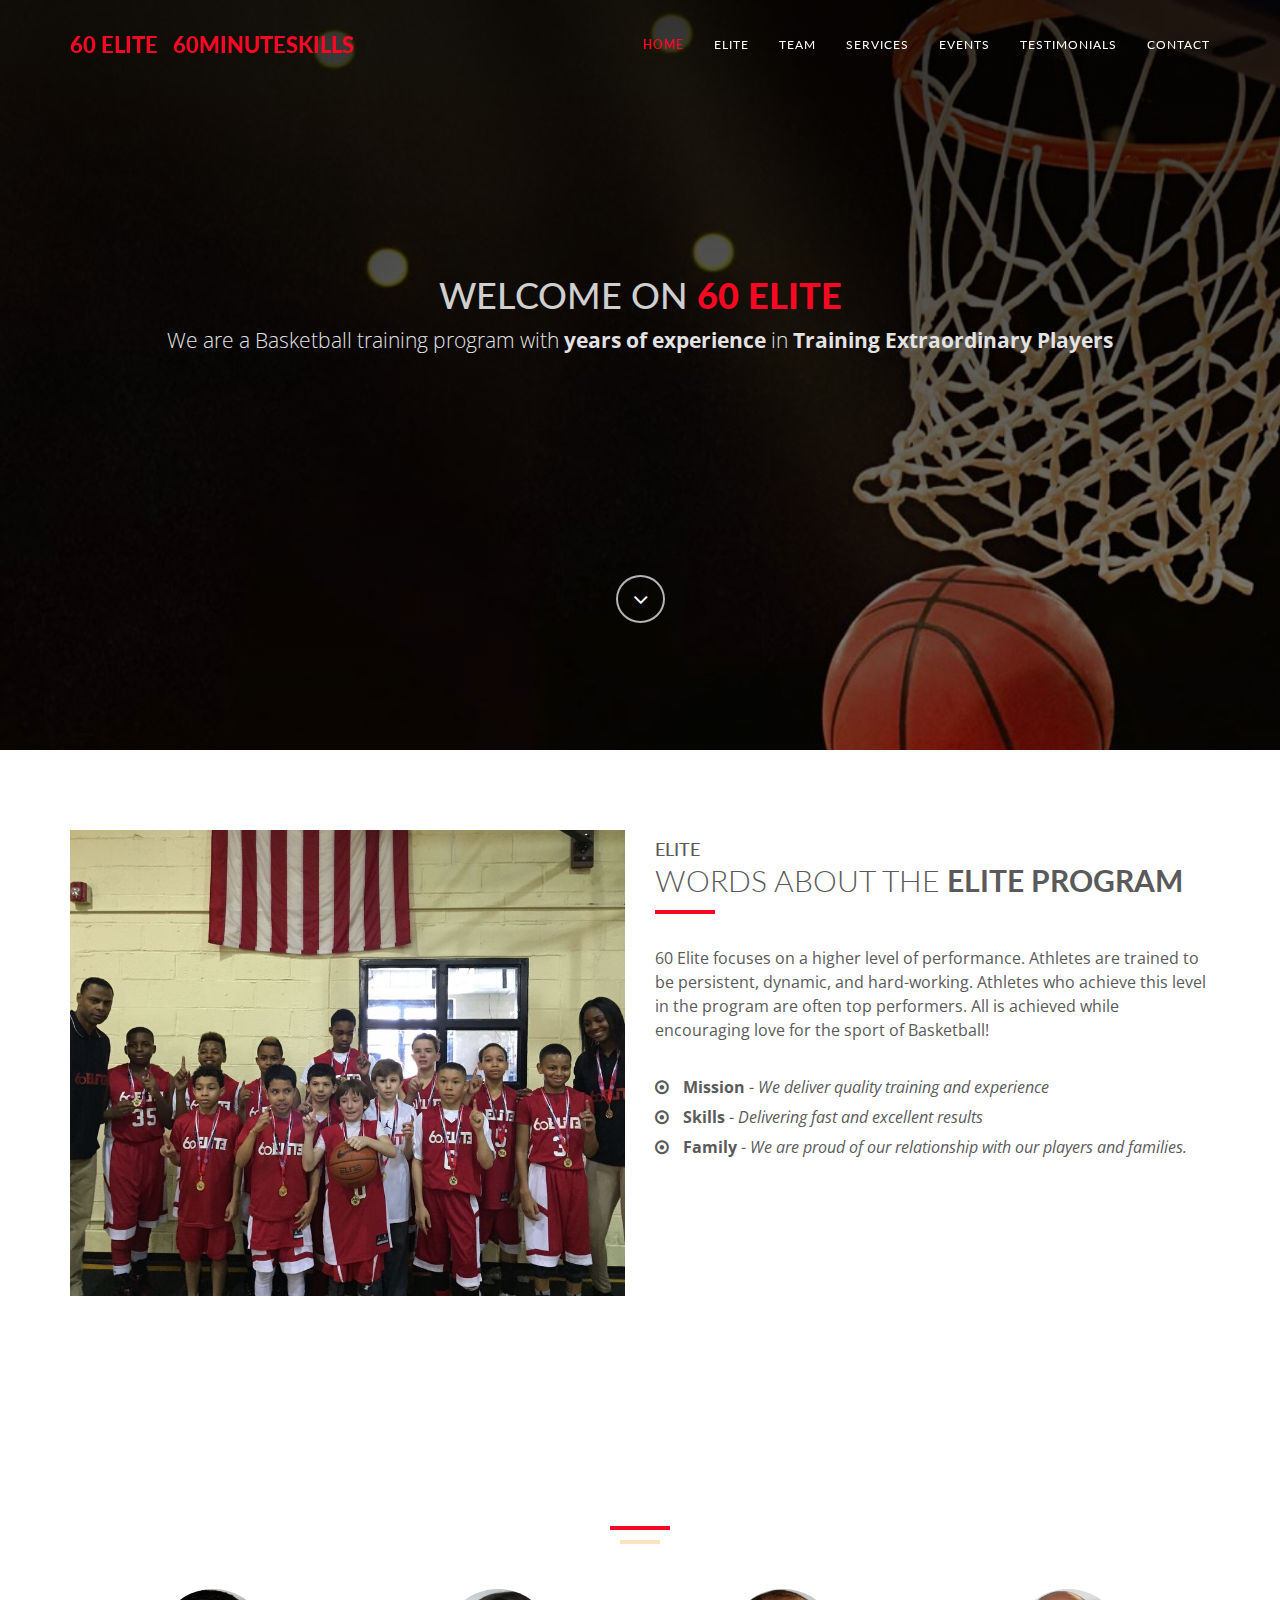
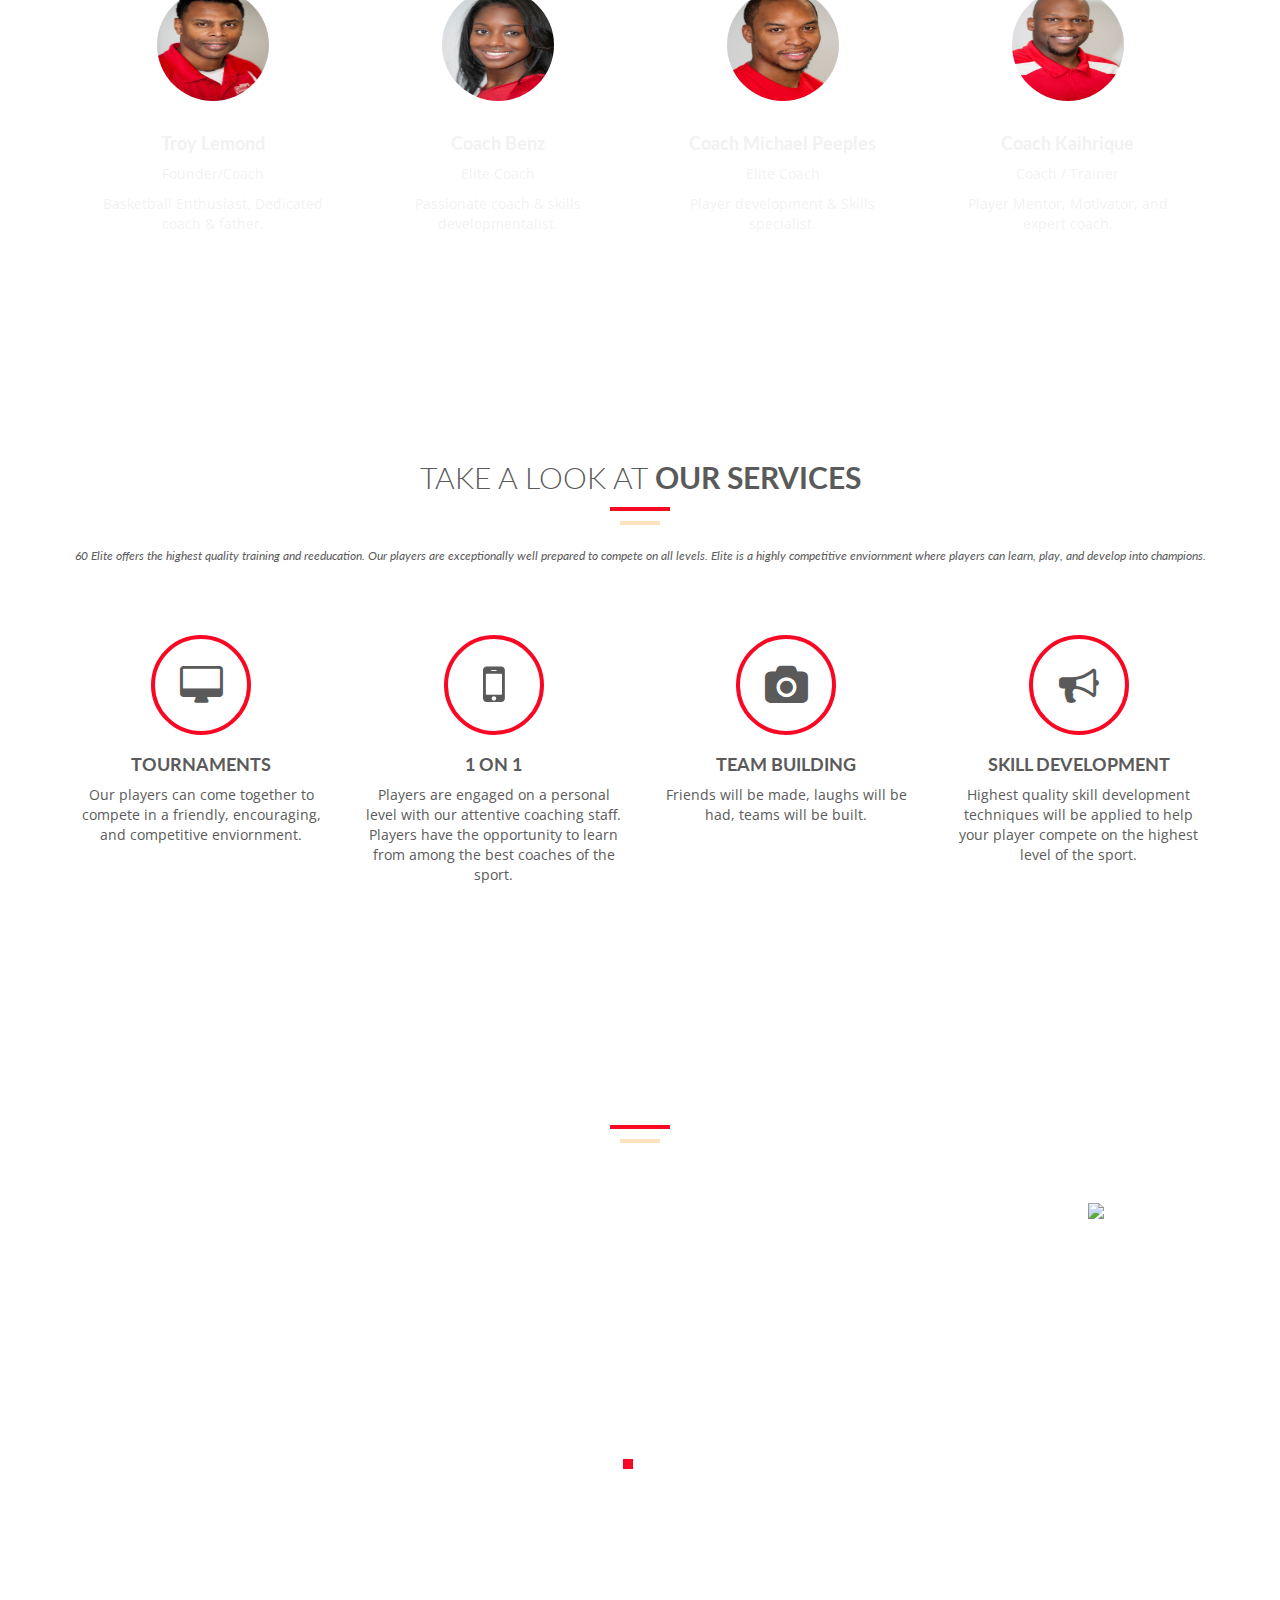
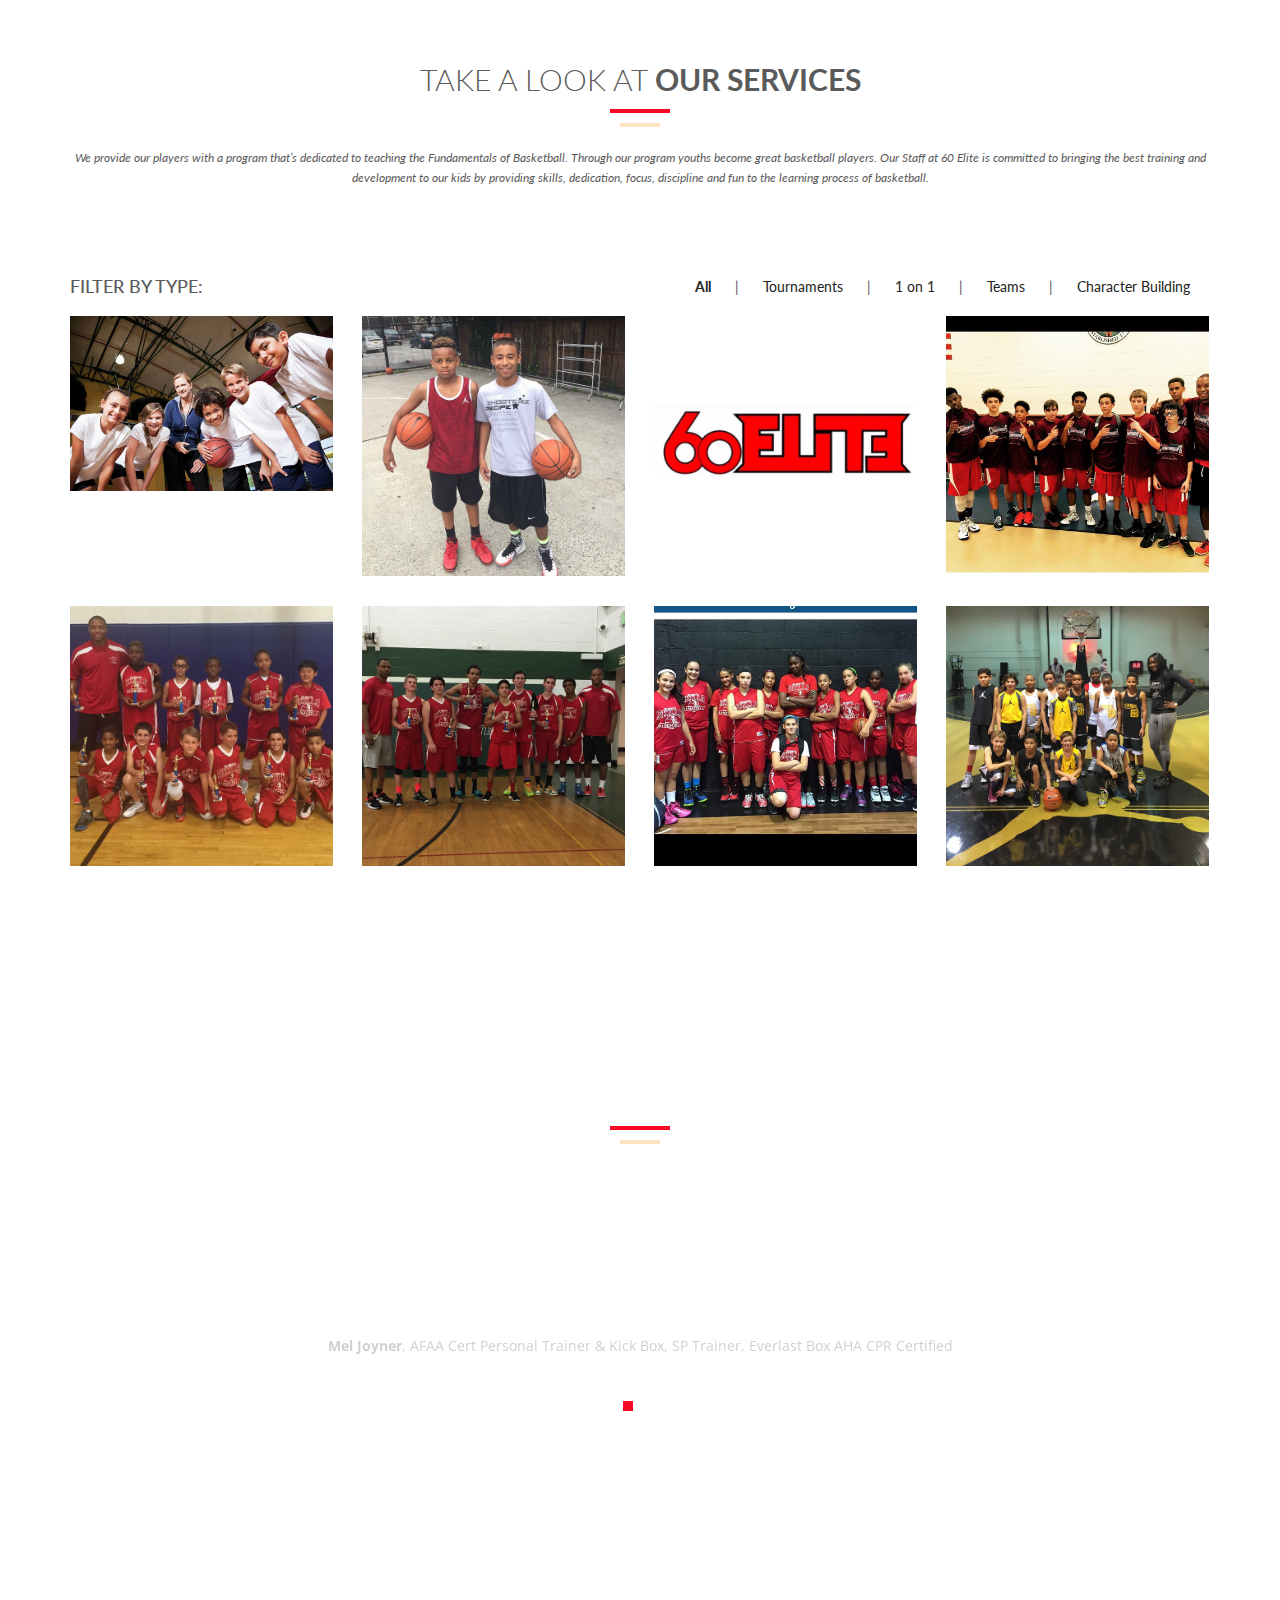
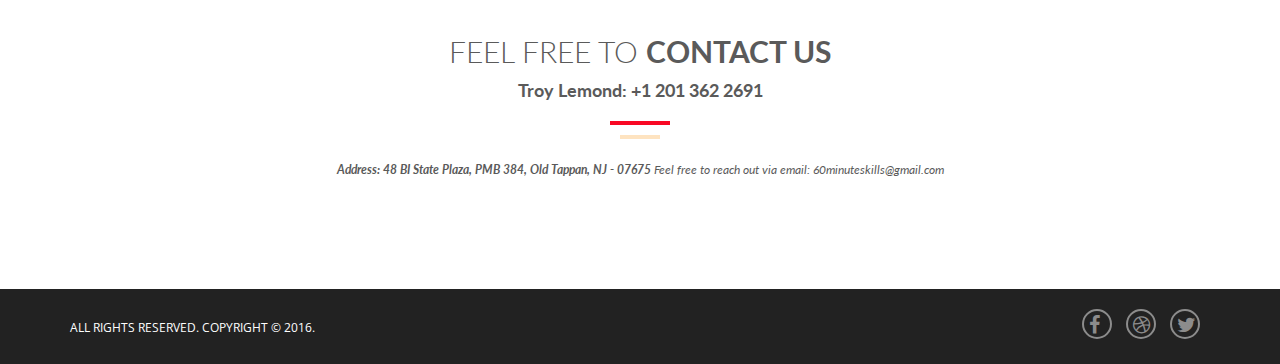
==== index2.html @ 280ceed0 "initial commit with website content" ====
<!DOCTYPE html>
<html lang="en">
  <head>
    <!-- Basic Page Needs
    ================================================== -->
    <meta charset="utf-8">
    <!--[if IE]><meta http-equiv="x-ua-compatible" content="IE=9" /><![endif]-->
    <meta name="viewport" content="width=device-width, initial-scale=1">
    <title>60 Elite</title>
    <meta name="description" content="Spirit8 is a Digital agency one page template built based on bootstrap framework. This template is design by Robert Berki and coded by Jenn Pereira. It is simple, mobile responsive, perfect for portfolio and agency websites. Get this for free exclusively at ThemeForces.com">
    <meta name="keywords" content="bootstrap theme, portfolio template, digital agency, onepage, mobile responsive, spirit8, free website, free theme, themeforces themes, themeforces wordpress themes, themeforces bootstrap theme">
    <meta name="author" content="ThemeForces.com">
    
    <!-- Favicons
    ================================================== -->
    <link rel="shortcut icon" href="img/favicon.ico" type="image/x-icon">
    <link rel="apple-touch-icon" href="img/apple-touch-icon.png">
    <link rel="apple-touch-icon" sizes="72x72" href="img/apple-touch-icon-72x72.png">
    <link rel="apple-touch-icon" sizes="114x114" href="img/apple-touch-icon-114x114.png">

    <!-- Bootstrap -->
    <link rel="stylesheet" type="text/css"  href="css/bootstrap.css">
    <link rel="stylesheet" type="text/css" href="fonts/font-awesome/css/font-awesome.css">

    <!-- Slider
    ================================================== -->
    <link href="css/owl.carousel.css" rel="stylesheet" media="screen">
    <link href="css/owl.theme.css" rel="stylesheet" media="screen">

    <!-- Stylesheet
    ================================================== -->
    <link rel="stylesheet" type="text/css"  href="css/style.css">
    <link rel="stylesheet" type="text/css" href="css/responsive.css">

    <link href='http://fonts.googleapis.com/css?family=Lato:100,300,400,700,900,100italic,300italic,400italic,700italic,900italic' rel='stylesheet' type='text/css'>
    <link href='http://fonts.googleapis.com/css?family=Open+Sans:300italic,400italic,600italic,700italic,800italic,700,300,600,800,400' rel='stylesheet' type='text/css'>

    <script type="text/javascript" src="js/modernizr.custom.js"></script>

    <!-- HTML5 shim and Respond.js for IE8 support of HTML5 elements and media queries -->
    <!-- WARNING: Respond.js doesn't work if you view the page via file:// -->
    <!--[if lt IE 9]>
      <script src="https://oss.maxcdn.com/html5shiv/3.7.2/html5shiv.min.js"></script>
      <script src="https://oss.maxcdn.com/respond/1.4.2/respond.min.js"></script>
    <![endif]-->
  </head>
  <body>
    <!-- Navigation
    ==========================================-->
    <nav id="tf-menu" class="navbar navbar-default navbar-fixed-top">
      <div class="container">
        <!-- Brand and toggle get grouped for better mobile display -->
        <div class="navbar-header">
          <button type="button" class="navbar-toggle collapsed" data-toggle="collapse" data-target="#bs-example-navbar-collapse-1">
            <span class="sr-only">Toggle navigation</span>
            <span class="icon-bar"></span>
            <span class="icon-bar"></span>
            <span class="icon-bar"></span>
          </button>
          <a class="navbar-brand" href="index2.html">60 Elite</a>
          <a class="navbar-brand" href="index.html">60MinuteSkills</a>
        </div>

        <!-- Collect the nav links, forms, and other content for toggling -->
        <div class="collapse navbar-collapse" id="bs-example-navbar-collapse-1">
          <ul class="nav navbar-nav navbar-right">
            <li><a href="#tf-home" class="page-scroll">Home</a></li>
            <li><a href="#tf-about" class="page-scroll">Elite</a></li>
            <li><a href="#tf-team" class="page-scroll">Team</a></li>
            <li><a href="#tf-services" class="page-scroll">Services</a></li>
            <li><a href="#tf-works" class="page-scroll">Events</a></li>
            <li><a href="#tf-testimonials" class="page-scroll">Testimonials</a></li>
            <li><a href="#tf-contact" class="page-scroll">Contact</a></li>
          </ul>
        </div><!-- /.navbar-collapse -->
      </div><!-- /.container-fluid -->
    </nav>

    <!-- Home Page
    ==========================================-->
    <div id="tf-home" class="text-center">
        <div class="overlay">
            <div class="content">
                <h1>Welcome on <strong><span class="color">60 Elite</span></strong></h1>
                <p class="lead">We are a Basketball training program with <strong>years of experience</strong> in <strong>Training Extraordinary Players</strong></p>
                <a href="#tf-about" class="fa fa-angle-down page-scroll"></a>
            </div>
        </div>
    </div>

    <!-- About Us Page
    ==========================================-->
    <div id="tf-about">
        <div class="container">
            <div class="row">
                <div class="col-md-6">
                    <img src="img/02.png" class="img-responsive">
                </div>
                <div class="col-md-6">
                    <div class="about-text">
                        <div class="section-title">
                            <h4>Elite</h4>
                            <h2>Words about the <strong>Elite Program</strong></h2>
                            <hr>
                            <div class="clearfix"></div>
                        </div>
                        <p class="intro">60 Elite focuses on a higher level of performance. Athletes are trained to be persistent, dynamic, and hard-working. Athletes who achieve this level in the program are often top performers. All is achieved while encouraging love for the sport of Basketball!  </p>
                        <ul class="about-list">
                            <li>
                                <span class="fa fa-dot-circle-o"></span>
                                <strong>Mission</strong> - <em>We deliver quality training and experience</em>
                            </li>
                            <li>
                                <span class="fa fa-dot-circle-o"></span>
                                <strong>Skills</strong> - <em>Delivering fast and excellent results</em>
                            </li>
                            <li>
                                <span class="fa fa-dot-circle-o"></span>
                                <strong>Family</strong> - <em>We are proud of our relationship with our players and families.</em>
                            </li>
                        </ul>
                    </div>
                </div>
            </div>
        </div>
    </div>

        <!-- Team Page
    ==========================================-->
    <div id="tf-team" class="text-center">
        <div class="overlay">
            <div class="container">
                <div class="section-title center">
                    <h2>Meet <strong>our team</strong></h2>
                    <div class="line">
                        <hr>
                    </div>
                </div>

                <div id="team" class="owl-carousel owl-theme row">
                    <div class="item">
                        <div class="thumbnail">
                            <img src="img/01t.jpg" alt="..." class="img-circle team-img">
                            <div class="caption">
                                <h3>Troy Lemond</h3>
                                <p>Founder/Coach</p>
                                <p>Basketball Enthusiast. Dedicated coach & father.</p>
                            </div>
                        </div>
                    </div>

                    <div class="item">
                        <div class="thumbnail">
                            <img src="img/02t.jpg" alt="..." class="img-circle team-img">
                            <div class="caption">
                                <h3>Coach Benz</h3>
                                <p>Elite Coach</p>
                                <p>Passionate coach & skills developmentalist.</p>
                            </div>
                        </div>
                    </div>

                    <div class="item">
                        <div class="thumbnail">
                            <img src="img/03t.jpg" alt="..." class="img-circle team-img">
                            <div class="caption">
                                <h3>Coach Michael Peeples</h3>
                                <p>Elite Coach</p>
                                <p>Player development & Skills specialist.</p>
                            </div>
                        </div>
                    </div>

                    <div class="item">
                        <div class="thumbnail">
                            <img src="img/05t.jpg" alt="..." class="img-circle team-img">
                            <div class="caption">
                                <h3>Coach Kaihrique</h3>
                                <p>Coach / Trainer</p>
                                <p>Player Mentor, Motivator, and expert coach.</p>
                            </div>
                        </div>
                    </div>

                </div>
                
            </div>
        </div>
    </div>

    <!-- Services Section
    ==========================================-->
    <div id="tf-services" class="text-center">
        <div class="container">
            <div class="section-title center">
                <h2>Take a look at <strong>our Services</strong></h2>
                <div class="line">
                    <hr>
                </div>
                <div class="clearfix"></div>
                <small><em>60 Elite offers the highest quality training and reeducation. Our players are exceptionally well prepared to compete on all levels. Elite is a highly competitive enviornment where players can learn, play, and develop into champions.</em></small>
            </div>
            <div class="space"></div>
            <div class="row">
                <div class="col-md-3 col-sm-6 service">
                    <i class="fa fa-desktop"></i>
                    <h4><strong>Tournaments</strong></h4>
                    <p>Our players can come together to compete in a friendly, encouraging, and competitive enviornment. </p>
                </div>

                <div class="col-md-3 col-sm-6 service">
                    <i class="fa fa-mobile"></i>
                    <h4><strong>1 on 1</strong></h4>
                    <p>Players are engaged on a personal level with our attentive coaching staff. Players have the opportunity to learn from among the best coaches of the sport.</p>
                </div>

                <div class="col-md-3 col-sm-6 service">
                    <i class="fa fa-camera"></i>
                    <h4><strong>Team Building</strong></h4>
                    <p>Friends will be made, laughs will be had, teams will be built.</p>
                </div>

                <div class="col-md-3 col-sm-6 service">
                    <i class="fa fa-bullhorn"></i>
                    <h4><strong>Skill Development</strong></h4>
                    <p>Highest quality skill development techniques will be applied to help your player compete on the highest level of the sport.</p>
                </div>
            </div>
        </div>
    </div>

    <!-- Clients Section
    ==========================================-->
    <div id="tf-clients" class="text-center">
        <div class="overlay">
            <div class="container">

                <div class="section-title center">
                    <h2>Some of our <strong> Upcoming Events</strong></h2>
                    <div class="line">
                        <hr>
                    </div>
                </div>
                <div id="clients" class="owl-carousel owl-theme">
                    <div class="item" style="">
                        <h5>Basketball Skills & Drills Training</h5>
                        <h3>(Boys & Girls) Grade Pre-K4 - High School</h3>
                        <h4> Fall sessions starting <em>Tuesday September 15</em></h4>
                    </div>
                    <div class="item">
                        <h5>Tuesdays New Jersey (10 Sessions)</h5>
                        <h6><em>Coaches: Troy, Leo, Mercedez, and Mike</em> 100 3rd Street Cresskill, NJ 07624 <em>|</em> Fee: $300 for all 10 classes or $35/class</h6>
                        <ul style="">
                        <li><h6>09/15 & 09/22 & 09/29</h6></li>
                        <li><h6>10/06 & 10/13 & 10/20 & 10/27</h6></li>
                        <li><h6>11/3 & 11/10 & 11/17</h6></li>
                        </ul>
                    </div>
                    <div class="item">
                        <h5>Tuesdays New York (9 Sessions)</h5>
                        <h6><em>Coach Mercedez</em> 500 Western Highway Blauvelt, NY 10913 <em>|</em> Fee: $225 for all 9 classes or $30/class</h6>
                        <ul style="">
                        <li><h6>09/15 & 09/22 & 09/29</h6></li>
                        <li><h6>10/06 & 10/13 & 10/20 & 10/27</h6></li>
                        <li><h6>11/3 & 11/10</h6></li>
                        </ul>
                    </div>
                    <div class="item">
                        <h5>Fridays New Jersey (10 Sessions Only)</h5>
                        <h6><em>Coaches: Troy, Mercedez, Mike, Leo 100 3rd Street Cresskill, NJ 07624</em> Fee: $300 for all 10 classes or $35/class</h6>
                        <ul style="">
                        <li><h6>09/18 & 09/25</h6></li>
                        <li><h6>10/02 & 10/09 & 10/16 & 10/23 & 10/30</h6></li>
                        <li><h6>11/6 & 11/13 & 11/20</h6></li>
                        </ul>
                    </div>
                    <div class="item">
                        <img src="img/client/05.png">
                    </div>
                    <div class="item">
                        <img src="img/client/03.png">
                    </div>
                    <div class="item">
                        <img src="img/client/07.png">
                    </div>
                </div>

            </div>
        </div>
    </div>
    <!-- Portfolio Section
    ==========================================-->
    <div id="tf-works">
        <div class="container"> <!-- Container -->
            <div class="section-title text-center center">
                <h2>Take a look at <strong>our services</strong></h2>
                <div class="line">
                    <hr>
                </div>
                <div class="clearfix"></div>
                <small><em>We provide our players with a program that’s dedicated to teaching the Fundamentals of Basketball. Through our program youths become great basketball players. Our Staff at 60 Elite is committed to bringing the best training and development to our kids by providing skills, dedication, focus, discipline and fun to the learning process of basketball.</em></small>
            </div>
            <div class="space"></div>

            <div class="categories">
                
                <ul class="cat">
                    <li class="pull-left"><h4>Filter by Type:</h4></li>
                    <li class="pull-right">
                        <ol class="type">
                            <li><a href="#" data-filter="*" class="active">All</a></li>
                            <li><a href="#" data-filter=".web">Tournaments</a></li>
                            <li><a href="#" data-filter=".photography">1 on 1</a></li>
                            <li><a href="#" data-filter=".app" >Teams</a></li>
                            <li><a href="#" data-filter=".branding" >Character Building</a></li>
                        </ol>
                    </li>
                </ul>
                <div class="clearfix"></div>
            </div>

            <div id="lightbox" class="row">

                <div class="col-sm-6 col-md-3 col-lg-3 branding">
                    <div class="portfolio-item">
                        <div class="hover-bg">
                            <a href="#">
                                <div class="hover-text">
                                    <h4>Training</h4>
                                    <small>Independance</small>
                                    <div class="clearfix"></div>
                                    <i class="fa fa-plus"></i>
                                </div>
                                <img src="img/portfolio/01.jpg" class="img-responsive" alt="...">
                            </a>
                        </div>
                    </div>
                </div>

                <div class="col-sm-6 col-md-3 col-lg-3 photography app">
                    <div class="portfolio-item">
                        <div class="hover-bg">
                            <a href="#">
                                <div class="hover-text">
                                    <h4>1 on 1</h4>
                                    <small>Attention</small>
                                    <div class="clearfix"></div>
                                    <i class="fa fa-plus"></i>
                                </div>
                                <img src="img/portfolio/02.jpg" class="img-responsive" alt="...">
                            </a>
                        </div>
                    </div>
                </div>

                <div class="col-sm-6 col-md-3 col-lg-3 branding">
                    <div class="portfolio-item">
                        <div class="hover-bg">
                            <a href="index2.html">
                                <div class="hover-text">
                                    <h4>Basketball</h4>
                                    <small>TeamFun</small>
                                    <div class="clearfix"></div>
                                    <i class="fa fa-plus"></i>
                                </div>
                                <img src="img/portfolio/03.jpg" class="img-responsive" alt="...">
                            </a>
                        </div>
                    </div>
                </div>

                <div class="col-sm-6 col-md-3 col-lg-3 branding">
                    <div class="portfolio-item">
                        <div class="hover-bg">
                            <a href="#">
                                <div class="hover-text">
                                    <h4>Repitition</h4>
                                    <small>Practice</small>
                                    <div class="clearfix"></div>
                                    <i class="fa fa-plus"></i>
                                </div>
                                <img src="img/portfolio/04.jpg" class="img-responsive" alt="...">
                            </a>
                        </div>
                    </div>
                </div>

                <div class="col-sm-6 col-md-3 col-lg-3 web">
                    <div class="portfolio-item">
                        <div class="hover-bg">
                            <a href="#">
                                <div class="hover-text">
                                    <h4>Persevere</h4>
                                    <small>Dedication</small>
                                    <div class="clearfix"></div>
                                    <i class="fa fa-plus"></i>
                                </div>
                                <img src="img/portfolio/05.jpg" class="img-responsive" alt="...">
                            </a>
                        </div>
                    </div>
                </div>

                <div class="col-sm-6 col-md-3 col-lg-3 app">
                    <div class="portfolio-item">
                        <div class="hover-bg">
                            <a href="#">
                                <div class="hover-text">
                                    <h4>Top Scorer</h4>
                                    <small>Hardwork</small>
                                    <div class="clearfix"></div>
                                    <i class="fa fa-plus"></i>
                                </div>
                                <img src="img/portfolio/06.jpg" class="img-responsive" alt="...">
                            </a>
                        </div>
                    </div>
                </div>

                <div class="col-sm-6 col-md-3 col-lg-3 photography web">
                    <div class="portfolio-item">
                        <div class="hover-bg">
                            <a href="#">
                                <div class="hover-text">
                                    <h4>Teamates</h4>
                                    <small>Winning</small>
                                    <div class="clearfix"></div>
                                    <i class="fa fa-plus"></i>
                                </div>
                                <img src="img/portfolio/07.jpg" class="img-responsive" alt="...">
                            </a>
                        </div>
                    </div>
                </div>

                <div class="col-sm-6 col-md-3 col-lg-3 web">
                    <div class="portfolio-item">
                        <div class="hover-bg">
                            <a href="#">
                                <div class="hover-text">
                                    <h4>Win</h4>
                                    <small>Teamwork</small>
                                    <div class="clearfix"></div>
                                    <i class="fa fa-plus"></i>
                                </div>
                                <img src="img/portfolio/08.jpg" class="img-responsive" alt="...">
                            </a>
                        </div>
                    </div>
                </div>

            </div>
        </div>
    </div>

    <!-- Testimonials Section
    ==========================================-->
    <div id="tf-testimonials" class="text-center">
        <div class="overlay">
            <div class="container">
                <div class="section-title center">
                    <h2><strong>Our partners’</strong> testimonials</h2>
                    <div class="line">
                        <hr>
                    </div>
                </div>
                <div class="row">
                    <div class="col-md-8 col-md-offset-2">
                        <div id="testimonial" class="owl-carousel owl-theme">
                            <div class="item">
                                <h5>So proud of boys and coaches. Thnx to Coach Troy and Loreal for having the vision to start up 60Elite and giving our boys an outlet to develop their basketball skills as well as life skills. Great acomplishments in such a short amount of time...just the beginning..so excited for the journey! Thnk u 2 Coach Mercedez for your leadership...awesome job, ..thnx to Coach Mike, Coach Leo, and Coach Kahrique....best coaches on planet ! We got this nxt year! Go 60Elite</h5>
                                <p><strong>Mel Joyner</strong>, AFAA Cert Personal Trainer & Kick Box, SP Trainer, Everlast Box AHA CPR Certified</p>
                            </div>

                            <div class="item">
                                <h5>Truly dedicated coaching staff. Committed parents and players makes for a strong basketball training program</h5>
                                <p><strong>Kevin Alwell</strong>, Certified Trainer & Program Engager</p>
                            </div>
                        </div>
                    </div>
                </div>
            </div>
        </div>
    </div>

    <!-- Contact Section
    ==========================================-->
    <div id="tf-contact" class="text-center">
        <div class="container">

            <div class="row">
                <div class="col-md-8 col-md-offset-2">

                    <div class="section-title center">
                        <h2>Feel free to <strong>contact us</strong></h2>
                        <h3><strong>Troy Lemond: +1 201 362 2691</strong></h3>

                        <div class="line">
                            <hr>
                        </div>
                        <div class="clearfix"></div>
                        <small><em><strong>Address: 48 BI State Plaza, PMB 384, Old Tappan, NJ - 07675 </strong> Feel free to reach out via email: 60minuteskills@gmail.com</em></small>            
                    </div>

<!--                     <form>
                        <div class="row">
                            <div class="col-md-6">
                                <div class="form-group">
                                    <label for="60minuteskills@gmail.com">Email address</label>
                                    <input type="email" class="form-control" id="exampleInputEmail1" placeholder="Enter email">
                                </div>
                            </div>
                            <div class="col-md-6">
                                <div class="form-group">
                                    <label for="60minuteskills@gmail.com">Name</label>
                                    <input  class="form-control" id="exampleInputPassword1" placeholder="Name">
                                </div>
                            </div>
                        </div>
                        <div class="form-group">
                            <label for="60minuteskills@gmail.com">Message</label>
                            <textarea class="form-control" rows="3"></textarea>
                        </div>
                        
                        <button type="submit" class="btn tf-btn btn-default" for="60minuteskills@gmail.com">Submit</button>
                    </form> -->

                </div>
            </div>

        </div>
    </div>

    <nav id="footer">
        <div class="container">
            <div class="pull-left fnav">
                <p>ALL RIGHTS RESERVED. COPYRIGHT © 2016.</p>
            </div>
            <div class="pull-right fnav">
                <ul class="footer-social">
                    <li><a href="https://www.facebook.com/60-Minute-Skills-121867301250264/timeline/"><i class="fa fa-facebook"></i></a></li>
                    <li><a href="https://instagram.com/60minuteskills/"><i class="fa fa-dribbble"></i></a></li>
                    
                    <li><a href="https://www.pinterest.com/pin/234116880600095123/"><i class="fa fa-twitter"></i></a></li>
                </ul>
            </div>
        </div>
    </nav>


    <!-- jQuery (necessary for Bootstrap's JavaScript plugins) -->
    <script src="https://ajax.googleapis.com/ajax/libs/jquery/1.11.1/jquery.min.js"></script>
    <script type="text/javascript" src="js/jquery.1.11.1.js"></script>
    <!-- Include all compiled plugins (below), or include individual files as needed -->
    <script type="text/javascript" src="js/bootstrap.js"></script>
    <script type="text/javascript" src="js/SmoothScroll.js"></script>
    <script type="text/javascript" src="js/jquery.isotope.js"></script>

    <script src="js/owl.carousel.js"></script>

    <!-- Javascripts
    ================================================== -->
    <script type="text/javascript" src="js/main.js"></script>

  </body>
</html>
---- css/style.css ----
@import url(http://fonts.googleapis.com/css?family=Lato:100,300,400,700,900,100italic,300italic,400italic,700italic,900italic);
@import url(http://fonts.googleapis.com/css?family=Open+Sans:300italic,400italic,600italic,700italic,800italic,700,300,600,800,400);

body, html{
	font-family: 'Lato', sans-serif;
	text-rendering: optimizeLegibility !important;
	-webkit-font-smoothing: antialiased !important;
	color: #5a5a5a;
}

h1{
	text-transform: uppercase;
}
h1 strong{
	font-weight: 900;
}
h2{
	text-transform: uppercase;
	line-height: 20px;
	margin:  0;
}
h3{
font-size: 18px;
font-weight: 900;
}
h4{
	text-transform: uppercase;
}
h5{
	text-transform: uppercase;
	font-weight: 700;
	line-height: 20px;
}
p{
	font-family: 'Open Sans', sans-serif;
}
p.intro{
	font-size: 16px;
	margin: 12px 0 0;
	line-height: 24px;
	font-family: 'Open Sans', sans-serif;
}
a{ color: #F90824;}
a:hover,
a:focus{
	text-decoration: none;
	color: #F90824;
}

.section-title hr{
	border-color: #F90824;
	border-width: 4px;
	width: 60px;
	float: left;
	clear: both;
}
.clearfix:after {
     visibility: hidden;
     display: block;
     font-size: 0;
     content: " ";
     clear: both;
     height: 0;
     }
.clearfix { display: inline-block; }
* html .clearfix { height: 1%; }
.clearfix { display: block; }
ul, ol{
	padding: 0;
	webkit-padding: 0;
	moz-padding: 0;
}
/* Navigation */
#tf-menu {
	padding: 20px;
	transition: all 0.8s;
}
#tf-menu.navbar-default {
	background-color: rgba(248, 248, 248, 0);
	border-color: rgba(231, 231, 231, 0);
}
#tf-menu a.navbar-brand {
text-transform: uppercase;
font-size: 22px;
color: #F90824;
font-weight: 900;
}

#tf-menu a.navbar-brand:hover{
	color: #fff !important;
}

#tf-menu.navbar-default .navbar-nav > li > a {
	text-transform: uppercase;
	color: #FFF;
	font-size: 12px;
	letter-spacing: 1px;
}
.on {
	background-color: #222222 !important;
	padding: 0 !important;
}
.navbar-default .navbar-nav > .active > a, 
.navbar-default .navbar-nav > .active > a:hover, 
.navbar-default .navbar-nav > .active > a:focus {
	color: #F90824 !important;
	background-color: transparent;
	font-weight: 700;
}

.navbar-toggle {
	border-radius: 0;
	}
.navbar-default .navbar-toggle:hover, 
.navbar-default .navbar-toggle:focus {
	background-color: #F90824;
	border-color: #F90824;
	}
.navbar-default .navbar-toggle:hover>.icon-bar {
	background-color: #FFF;
	}
/* Home Style */
#tf-home{
	background: url(../img/01.jpg);
	background-size: cover;
	background-position: center;
	background-attachment: fixed;
	background-repeat: no-repeat;
	color: #cfcfcf;
}

#tf-home .overlay{
	background: -moz-linear-gradient(top,  rgba(0,0,0,0.8) 0%, rgba(0,0,0,0.73) 17%, rgba(0,0,0,0.66) 35%, rgba(0,0,0,0.55) 62%, rgba(0,0,0,0.4) 100%); /* FF3.6+ */
	background: -webkit-gradient(linear, left top, left bottom, color-stop(0%,rgba(0,0,0,0.8)), color-stop(17%,rgba(0,0,0,0.73)), color-stop(35%,rgba(0,0,0,0.66)), color-stop(62%,rgba(0,0,0,0.55)), color-stop(100%,rgba(0,0,0,0.4))); /* Chrome,Safari4+ */
	background: -webkit-linear-gradient(top,  rgba(0,0,0,0.8) 0%,rgba(0,0,0,0.73) 17%,rgba(0,0,0,0.66) 35%,rgba(0,0,0,0.55) 62%,rgba(0,0,0,0.4) 100%); /* Chrome10+,Safari5.1+ */
	background: -o-linear-gradient(top,  rgba(0,0,0,0.8) 0%,rgba(0,0,0,0.73) 17%,rgba(0,0,0,0.66) 35%,rgba(0,0,0,0.55) 62%,rgba(0,0,0,0.4) 100%); /* Opera 11.10+ */
	background: -ms-linear-gradient(top,  rgba(0,0,0,0.8) 0%,rgba(0,0,0,0.73) 17%,rgba(0,0,0,0.66) 35%,rgba(0,0,0,0.55) 62%,rgba(0,0,0,0.4) 100%); /* IE10+ */
	background: linear-gradient(to bottom,  rgba(0,0,0,0.8) 0%,rgba(0,0,0,0.73) 17%,rgba(0,0,0,0.66) 35%,rgba(0,0,0,0.55) 62%,rgba(0,0,0,0.4) 100%); /* W3C */
	filter: progid:DXImageTransform.Microsoft.gradient( startColorstr='#cc000000', endColorstr='#66000000',GradientType=0 ); /* IE6-9 */
	height: 750px;
	background-attachment: fixed;
}
#tf-home p.lead{
	color: #e3e3e3;
}

.content{
	position: relative;
	padding: 20% 0 0;
}

.color{
	color: #F90824;
}

a.fa.fa-angle-down {
	padding: 10px 15px;
	color: #fff;
	border: 2px solid #b4b4b4;
	border-radius: 50%;
	font-size: 24px;
	margin-top: 200px;
	transition: all 0.5s;
}
a.fa.fa-angle-down:hover{
	background: #F90824;
	color: #ffffff;
	border: 2px solid #F90824;
}
/* About Section */
#tf-about{
	padding: 80px 0;
}
ul.about-list{ margin: 30px 0 0 ;}
ul.about-list li{
	display: block;
	font-size: 16px;
	line-height: 30px;
	font-family: 'Open Sans', sans-serif;
}
ul.about-list li span{ 
	margin-right: 10px;
}

/* Team Section */
#tf-team{
	background: url(../img/03.jpg);
	background-size: cover;
	background-position: center;
	background-attachment: fixed;
	background-repeat: no-repeat;
	color: #ffffff;
}
#tf-team .overlay{
	background: -moz-linear-gradient(top,  rgba(0,0,0,0.8) 0%, rgba(0,0,0,0.73) 17%, rgba(0,0,0,0.66) 35%, rgba(0,0,0,0.55) 62%, rgba(0,0,0,0.4) 100%); /* FF3.6+ */
	background: -webkit-gradient(linear, left top, left bottom, color-stop(0%,rgba(0,0,0,0.8)), color-stop(17%,rgba(0,0,0,0.73)), color-stop(35%,rgba(0,0,0,0.66)), color-stop(62%,rgba(0,0,0,0.55)), color-stop(100%,rgba(0,0,0,0.4))); /* Chrome,Safari4+ */
	background: -webkit-linear-gradient(top,  rgba(0,0,0,0.8) 0%,rgba(0,0,0,0.73) 17%,rgba(0,0,0,0.66) 35%,rgba(0,0,0,0.55) 62%,rgba(0,0,0,0.4) 100%); /* Chrome10+,Safari5.1+ */
	background: -o-linear-gradient(top,  rgba(0,0,0,0.8) 0%,rgba(0,0,0,0.73) 17%,rgba(0,0,0,0.66) 35%,rgba(0,0,0,0.55) 62%,rgba(0,0,0,0.4) 100%); /* Opera 11.10+ */
	background: -ms-linear-gradient(top,  rgba(0,0,0,0.8) 0%,rgba(0,0,0,0.73) 17%,rgba(0,0,0,0.66) 35%,rgba(0,0,0,0.55) 62%,rgba(0,0,0,0.4) 100%); /* IE10+ */
	background: linear-gradient(to bottom,  rgba(0,0,0,0.8) 0%,rgba(0,0,0,0.73) 17%,rgba(0,0,0,0.66) 35%,rgba(0,0,0,0.55) 62%,rgba(0,0,0,0.4) 100%); /* W3C */
	filter: progid:DXImageTransform.Microsoft.gradient( startColorstr='#cc000000', endColorstr='#66000000',GradientType=0 ); /* IE6-9 */
	height: auto;
	background-attachment: fixed;
	padding: 80px 0;
}
.section-title.center{
	padding: 30px 0;
}
.section-title h2,
.section-title.center h2{
	font-weight: 300;
}
.section-title.center .line{
	border-top: 4px solid #F90824;
	height: 10px;
	width: 60px;
	text-align: center;
	margin: 0 auto;
	margin-top: 20px;
}

.section-title.center hr {
	border-top: 4px solid rgba(252, 172, 69, 0.34);
	width: 40px;
	text-align: center;
	margin-top: 10px;
	position: relative;
	left: 17%;
}
#team{ margin: 0 auto}
#team .item{
    padding: 0;
    margin: 15px;
    color: #FFF;
    text-align: center;
}

img.img-circle.team-img {
	width: 120px;
	height: 120px;
	border: 4px solid transparent;
	transition: all 0.5s;
}
#tf-team .item .thumbnail:hover>img.img-circle.team-img{
	border: 4px solid #F90824;
}
#tf-team .thumbnail {
	background: transparent;
	border: 0;
}

#tf-team .thumbnail .caption {
	padding: 9px;
	color: #F2F2F2;
}

.owl-theme .owl-controls .owl-page span {
	display: block;
	width: 10px;
	height: 10px;
	margin: 5px 7px;
	filter: Alpha(Opacity=1);
	opacity: 1;
	-webkit-border-radius: 0;
	-moz-border-radius: 20px;
	border-radius: 0;
	background: #FFFFFF;
	transition: all 0.5s;
}

.owl-theme .owl-controls .owl-page.active span, 
.owl-theme .owl-controls.clickable .owl-page:hover span {
	filter: Alpha(Opacity=100);
	opacity: 1;
	background: #F90824;
}
.owl-theme .owl-controls .owl-page.active span{
	background: #F90824;
}

/* Services Section */
#tf-services{
	padding: 80px 0;
}

.space{
	margin-top: 40px;
}

#tf-services i.fa {
	font-size: 40px;
	border: 4px solid #F90824;
	width: 100px;
	height: 100px;
	padding: 27px 25px;
	margin-bottom: 10px;
	border-radius: 50%;
	transition: all 0.5s;
}

#tf-services i.fa.fa-mobile{
	font-size: 50px;
	padding: 20px 25px;
}

#tf-services .service:hover>i.fa{
	background: #F90824;
	color: #ffffff;
}

/* Clients Section */
#tf-clients{
	background: url(../img/04.jpg);
	background-size: cover;
	background-position: center;
	background-attachment: fixed;
	background-repeat: no-repeat;
	color: #ffffff;
}

#tf-clients .overlay{
	background: -moz-linear-gradient(top,  rgba(0,0,0,0.8) 0%, rgba(0,0,0,0.73) 17%, rgba(0,0,0,0.66) 35%, rgba(0,0,0,0.55) 62%, rgba(0,0,0,0.4) 100%); /* FF3.6+ */
	background: -webkit-gradient(linear, left top, left bottom, color-stop(0%,rgba(0,0,0,0.8)), color-stop(17%,rgba(0,0,0,0.73)), color-stop(35%,rgba(0,0,0,0.66)), color-stop(62%,rgba(0,0,0,0.55)), color-stop(100%,rgba(0,0,0,0.4))); /* Chrome,Safari4+ */
	background: -webkit-linear-gradient(top,  rgba(0,0,0,0.8) 0%,rgba(0,0,0,0.73) 17%,rgba(0,0,0,0.66) 35%,rgba(0,0,0,0.55) 62%,rgba(0,0,0,0.4) 100%); /* Chrome10+,Safari5.1+ */
	background: -o-linear-gradient(top,  rgba(0,0,0,0.8) 0%,rgba(0,0,0,0.73) 17%,rgba(0,0,0,0.66) 35%,rgba(0,0,0,0.55) 62%,rgba(0,0,0,0.4) 100%); /* Opera 11.10+ */
	background: -ms-linear-gradient(top,  rgba(0,0,0,0.8) 0%,rgba(0,0,0,0.73) 17%,rgba(0,0,0,0.66) 35%,rgba(0,0,0,0.55) 62%,rgba(0,0,0,0.4) 100%); /* IE10+ */
	background: linear-gradient(to bottom,  rgba(0,0,0,0.8) 0%,rgba(0,0,0,0.73) 17%,rgba(0,0,0,0.66) 35%,rgba(0,0,0,0.55) 62%,rgba(0,0,0,0.4) 100%); /* W3C */
	filter: progid:DXImageTransform.Microsoft.gradient( startColorstr='#cc000000', endColorstr='#66000000',GradientType=0 ); /* IE6-9 */
	padding: 80px 0;
	background-attachment: fixed;
}

#clients .item{
    padding: 0;
    margin: 35px;
    color: #FFF;
    text-align: center;
}
/* Gallery Section 
==============================*/
#tf-works{
	padding: 80px 0;
}
.categories{ 
	padding: 10px 0;
}
ul.cat li{
	display: inline-block;
}
#tf-works li.pull-right {
	margin-top: 10px;
}
ol.type li{
	display: inline-block;
	margin-left: 20px;
}
ol.type li:after{
	content: ' | ';
	margin-left: 20px;
}
ol.type li:last-child:after { content: ''; }
ol.type li a{ color: #222222}
ol.type li a.active { font-weight: 700; }
.isotope-item { z-index: 2 }
.isotope-hidden.isotope-item { z-index: 1 }
.isotope,
.isotope .isotope-item {
    /* change duration value to whatever you like */
    -webkit-transition-duration: 0.8s;
    -moz-transition-duration: 0.8s;
    transition-duration: 0.8s;
}
.isotope-item {
    margin-right: -1px;
    -webkit-backface-visibility: hidden;
    backface-visibility: hidden;
}
.isotope {
    -webkit-backface-visibility: hidden;
    backface-visibility: hidden;
    -webkit-transition-property: height, width;
    -moz-transition-property: height, width;
    transition-property: height, width;
}
.isotope .isotope-item {
    -webkit-backface-visibility: hidden;
    backface-visibility: hidden;
    -webkit-transition-property: -webkit-transform, opacity;
    -moz-transition-property: -moz-transform, opacity;
    transition-property: transform, opacity;
}
.portfolio-item{
	margin-bottom: 30px;
}
.portfolio-item .hover-bg{
	height: 260px;
	overflow: hidden;
	position: relative;
}

.hover-bg .hover-text {
	position: absolute;
	text-align: center;
	margin: 0 auto;
	color: #ffffff;
	background: rgba(0, 0, 0, 0.66);
	padding: 25% 0;
	height: 100%;
	width: 100%;
	opacity: 0;
    transition: all 0.5s;
}
.hover-bg .hover-text>h4{
	opacity: 0;
	-webkit-transform: translateY(100%);
            transform: translateY(100%);
            transition: all 0.3s;
}
.hover-bg:hover .hover-text>h4{
	opacity: 1;
    -webkit-backface-visibility:hidden;
    -webkit-transform: translateY(0);
            transform: translateY(0);
}
.hover-bg .hover-text>i{
	opacity: 0;
	-webkit-transform: translateY(0);
            transform: translateY(0);
            transition: all 0.3s;
}
.hover-bg:hover .hover-text>i{
	opacity: 1;
    -webkit-backface-visibility:hidden;
   -webkit-transform: translateY(100%);
            transform: translateY(100%);
}
.hover-bg:hover .hover-text{
	opacity: 1;
}
#tf-works i.fa {
	height: 30px;
	width: 30px;
	border: 1px solid #F90824;
	font-size: 20px;
	padding: 5px;
	border-radius: 50%;
	color: #F90824;
}
/* Testimonials Section */
#tf-testimonials{
	background: url(../img/05.jpg);
	background-size: cover;
	background-position: center;
	background-attachment: fixed;
	background-repeat: no-repeat;
	color: #ffffff;
}

#tf-testimonials .overlay{
	background: -moz-linear-gradient(top,  rgba(0,0,0,0.8) 0%, rgba(0,0,0,0.73) 17%, rgba(0,0,0,0.66) 35%, rgba(0,0,0,0.55) 62%, rgba(0,0,0,0.4) 100%); /* FF3.6+ */
	background: -webkit-gradient(linear, left top, left bottom, color-stop(0%,rgba(0,0,0,0.8)), color-stop(17%,rgba(0,0,0,0.73)), color-stop(35%,rgba(0,0,0,0.66)), color-stop(62%,rgba(0,0,0,0.55)), color-stop(100%,rgba(0,0,0,0.4))); /* Chrome,Safari4+ */
	background: -webkit-linear-gradient(top,  rgba(0,0,0,0.8) 0%,rgba(0,0,0,0.73) 17%,rgba(0,0,0,0.66) 35%,rgba(0,0,0,0.55) 62%,rgba(0,0,0,0.4) 100%); /* Chrome10+,Safari5.1+ */
	background: -o-linear-gradient(top,  rgba(0,0,0,0.8) 0%,rgba(0,0,0,0.73) 17%,rgba(0,0,0,0.66) 35%,rgba(0,0,0,0.55) 62%,rgba(0,0,0,0.4) 100%); /* Opera 11.10+ */
	background: -ms-linear-gradient(top,  rgba(0,0,0,0.8) 0%,rgba(0,0,0,0.73) 17%,rgba(0,0,0,0.66) 35%,rgba(0,0,0,0.55) 62%,rgba(0,0,0,0.4) 100%); /* IE10+ */
	background: linear-gradient(to bottom,  rgba(0,0,0,0.8) 0%,rgba(0,0,0,0.73) 17%,rgba(0,0,0,0.66) 35%,rgba(0,0,0,0.55) 62%,rgba(0,0,0,0.4) 100%); /* W3C */
	filter: progid:DXImageTransform.Microsoft.gradient( startColorstr='#cc000000', endColorstr='#66000000',GradientType=0 ); /* IE6-9 */
	padding: 80px 0;
	background-attachment: fixed;
}
#testimonial {
	padding: 30px 0;
}
#testimonial .item{
    display: block;
    width: 100%;
    height: auto;
}

#testimonial .item p {
	font-weight: 400;
	margin: 30px 0;
	color: #d1d1d1;
}
/* Contact Section */
#tf-contact{
	padding: 80px 0;
}

label {
	float: left;
	font-size: 12px;
	font-weight: 400;
	font-family: 'Open Sans', sans-serif;
}
#tf-contact .form-control {
	display: block;
	width: 100%;
	padding: 6px 12px;
	font-size: 14px;
	line-height: 1.42857143;
	color: #555;
	background-color: #fff;
	background-image: none;
	border: 1px solid #ccc;
	border-radius: 2px;
	-webkit-box-shadow: none;
	box-shadow: none;
	-webkit-transition: none;
	-o-transition: none;
	transition: none;
}

#tf-contact .form-control:focus {
	border-color: inherit;
	outline: 0;
	-webkit-box-shadow: transparent;
	box-shadow: transparent;
}

button.btn.tf-btn.btn-default {
	float: right;
	background: #F90824;
	border: 0;
	border-radius: 0;
	padding: 10px 40px;
	color: #ffffff;
	text-transform: uppercase;
}

.btn:active, .btn.active {
	background-image: none;
	outline: 0;
	-webkit-box-shadow: none;
	box-shadow: none;
}

.btn:focus, 
.btn:active:focus, 
.btn.active:focus, 
.btn.focus, 
.btn:active.focus, 
.btn.active.focus {
	outline: thin dotted;
	outline: none;
	outline-offset: none;
}
/* Footer */
nav#footer{
	background: #222222;
	color: #ffffff;
	padding: 20px 0 15px 0;
}
nav#footer .fnav{ vertical-align: middle;}
ul.footer-social li{
	display: inline-block;
	margin-right: 10px;
}
nav#footer p{
	font-size: 12px;
	margin-top: 10px;
}
#footer i.fa {
	height: 30px;
	width: 30px;
	border: 2px solid #8c8c8c;
	font-size: 20px;
	padding: 4px 5px;
	border-radius: 50%;
	color: #8c8c8c;
	transition: all 0.5s;
}
#footer i.fa:hover{
	background: #F90824;
	border-color: #F90824;
	color: #ffffff;
---- css/responsive.css ----
@media (max-width: 768px){
  .content {
	padding: 40% 0 0;
	}
}

@media (max-width: 603px){
#tf-menu.navbar-default {
	background-color: rgba(0, 0, 0, 0.79);
	}
#tf-works li.pull-right, #tf-works li.pull-left {
    margin-top: 10px;
    float: none !important;
    text-align: center;
    display: block;
}
label{
    float: none !important
}
.pull-left.fnav,
.pull-right.fnav {
    float: none !important;
    text-align: center;
}

.hover-bg .hover-text {
    padding: 12% 10%;
}
}
@media (max-width: 360px){
.hover-bg .hover-text {
    padding: 22% 10%;
}
}
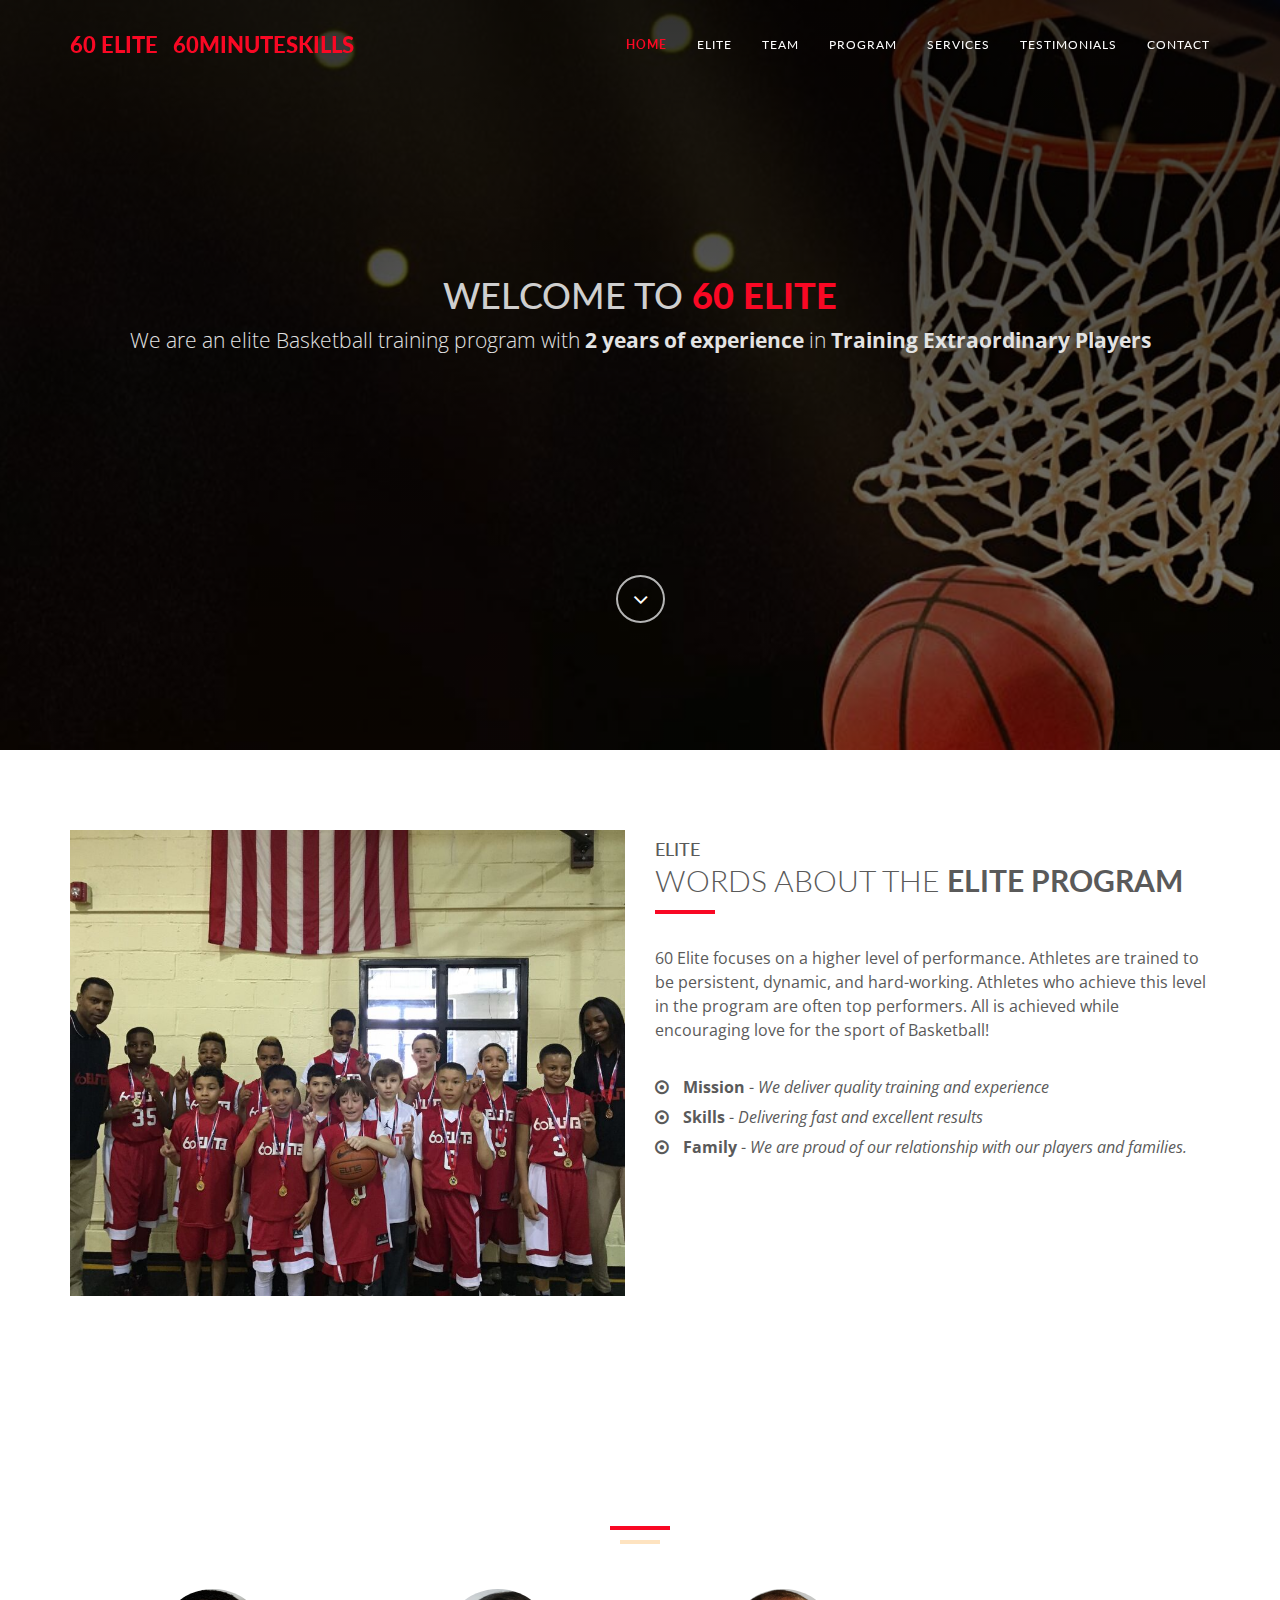
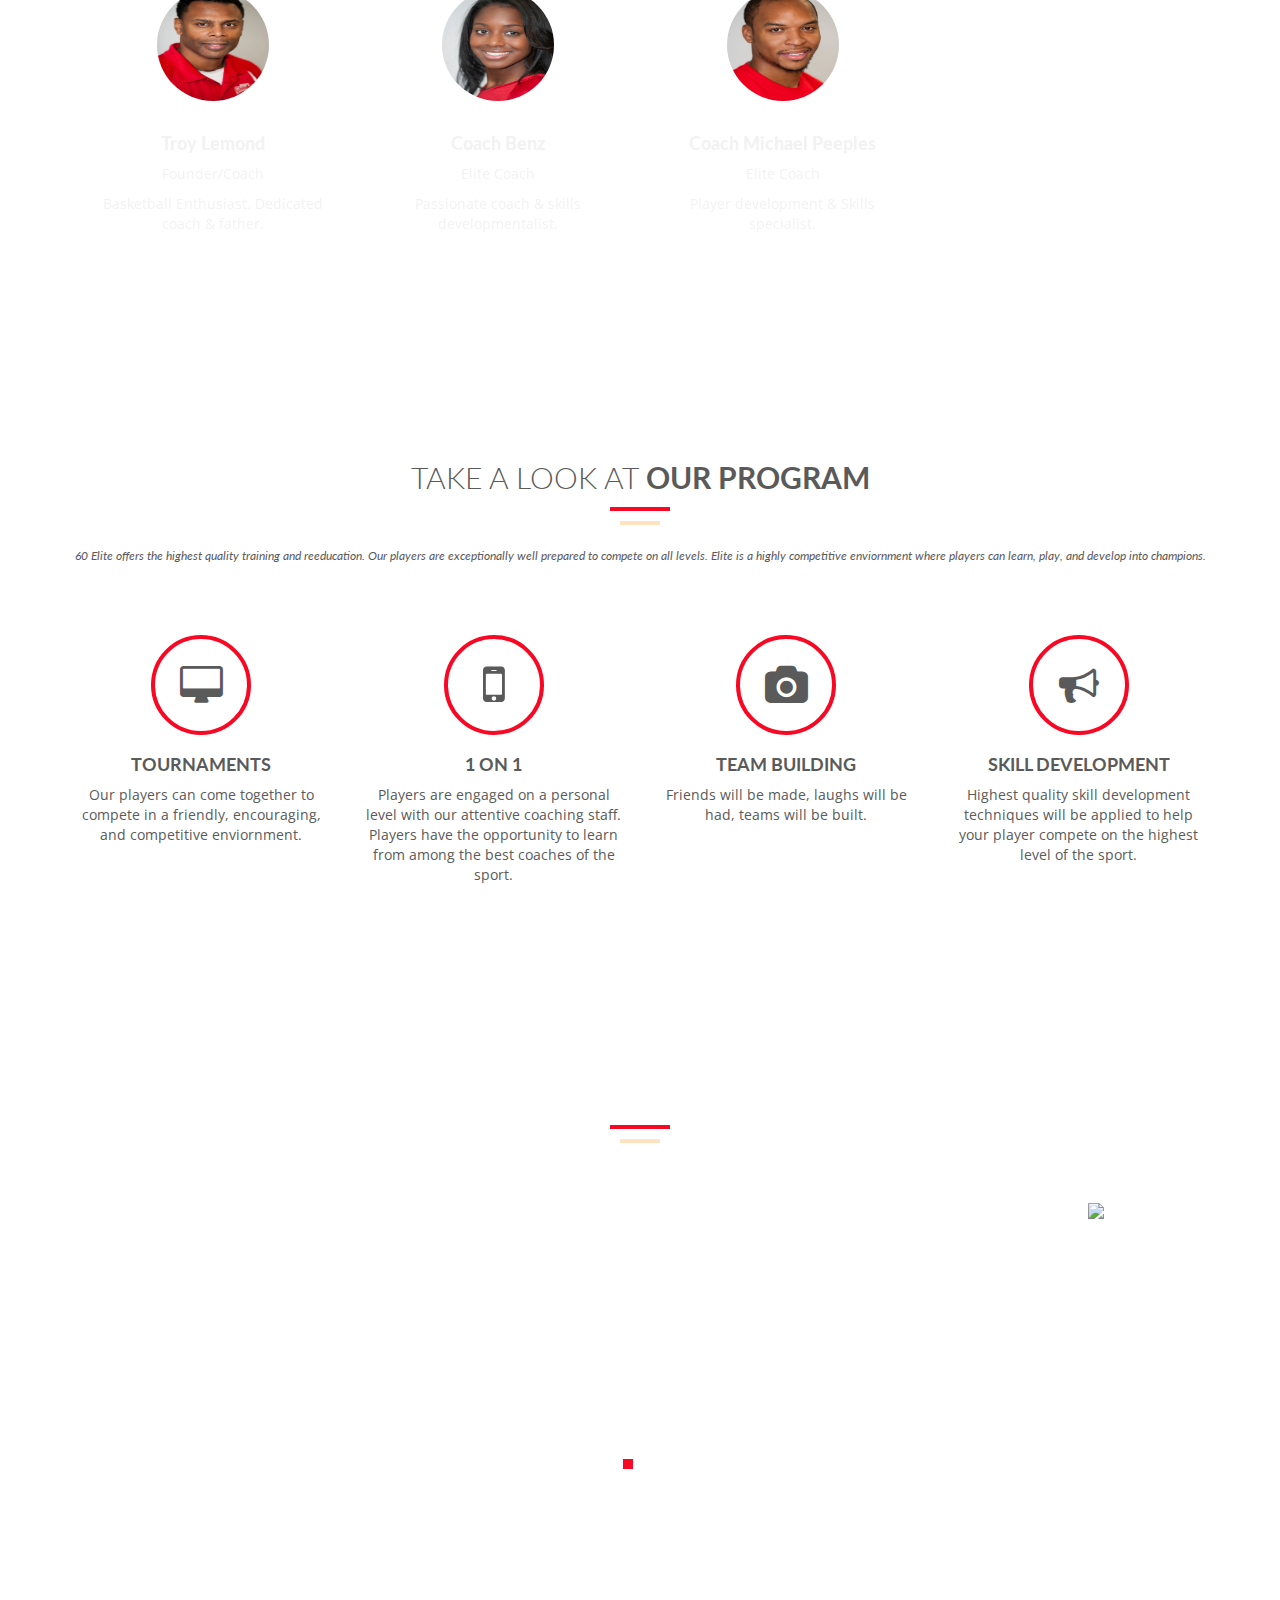
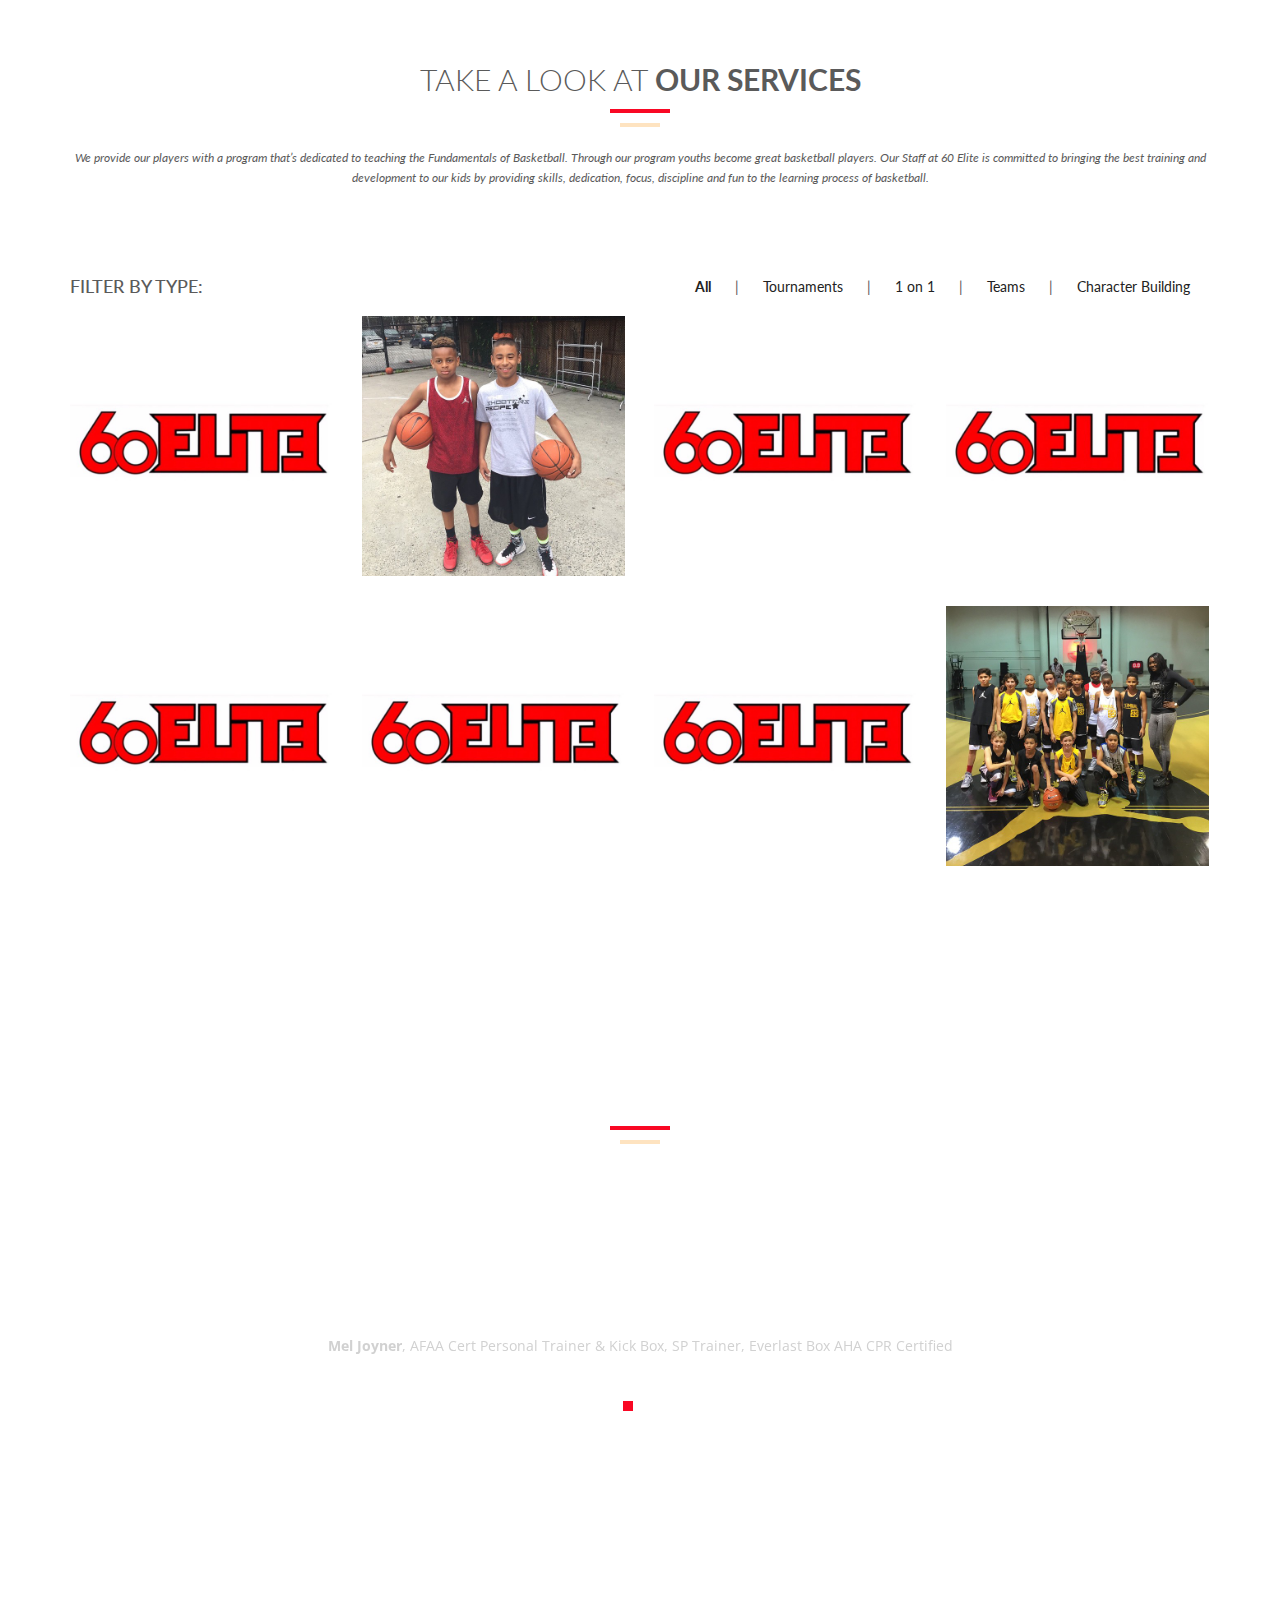
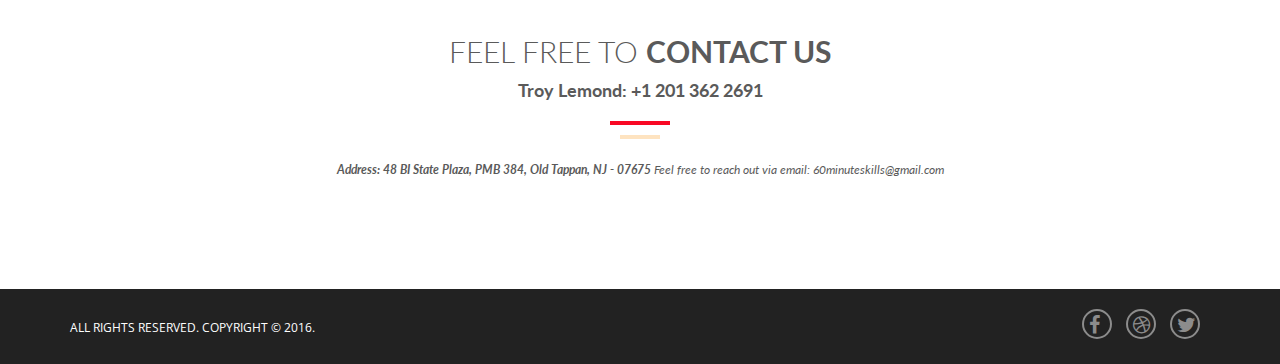
==== commit 03074501: "minor changes to text and images" ====
--- a/index2.html
+++ b/index2.html
@@ -67,8 +67,8 @@
             <li><a href="#tf-home" class="page-scroll">Home</a></li>
             <li><a href="#tf-about" class="page-scroll">Elite</a></li>
             <li><a href="#tf-team" class="page-scroll">Team</a></li>
-            <li><a href="#tf-services" class="page-scroll">Services</a></li>
-            <li><a href="#tf-works" class="page-scroll">Events</a></li>
+            <li><a href="#tf-services" class="page-scroll">Program</a></li>
+            <li><a href="#tf-works" class="page-scroll">Services</a></li>
             <li><a href="#tf-testimonials" class="page-scroll">Testimonials</a></li>
             <li><a href="#tf-contact" class="page-scroll">Contact</a></li>
           </ul>
@@ -81,8 +81,8 @@
     <div id="tf-home" class="text-center">
         <div class="overlay">
             <div class="content">
-                <h1>Welcome on <strong><span class="color">60 Elite</span></strong></h1>
-                <p class="lead">We are a Basketball training program with <strong>years of experience</strong> in <strong>Training Extraordinary Players</strong></p>
+                <h1>Welcome to <strong><span class="color">60 Elite</span></strong></h1>
+                <p class="lead">We are an elite Basketball training program with <strong> 2 years of experience</strong> in <strong>Training Extraordinary Players</strong></p>
                 <a href="#tf-about" class="fa fa-angle-down page-scroll"></a>
             </div>
         </div>
@@ -171,17 +171,6 @@
                         </div>
                     </div>
 
-                    <div class="item">
-                        <div class="thumbnail">
-                            <img src="img/05t.jpg" alt="..." class="img-circle team-img">
-                            <div class="caption">
-                                <h3>Coach Kaihrique</h3>
-                                <p>Coach / Trainer</p>
-                                <p>Player Mentor, Motivator, and expert coach.</p>
-                            </div>
-                        </div>
-                    </div>
-
                 </div>
                 
             </div>
@@ -193,7 +182,7 @@
     <div id="tf-services" class="text-center">
         <div class="container">
             <div class="section-title center">
-                <h2>Take a look at <strong>our Services</strong></h2>
+                <h2>Take a look at <strong>our Program</strong></h2>
                 <div class="line">
                     <hr>
                 </div>
@@ -331,7 +320,7 @@
                                     <div class="clearfix"></div>
                                     <i class="fa fa-plus"></i>
                                 </div>
-                                <img src="img/portfolio/01.jpg" class="img-responsive" alt="...">
+                                <img src="img/portfolio/03.jpg" class="img-responsive" alt="...">
                             </a>
                         </div>
                     </div>
@@ -379,7 +368,7 @@
                                     <div class="clearfix"></div>
                                     <i class="fa fa-plus"></i>
                                 </div>
-                                <img src="img/portfolio/04.jpg" class="img-responsive" alt="...">
+                                <img src="img/portfolio/03.jpg" class="img-responsive" alt="...">
                             </a>
                         </div>
                     </div>
@@ -395,7 +384,7 @@
                                     <div class="clearfix"></div>
                                     <i class="fa fa-plus"></i>
                                 </div>
-                                <img src="img/portfolio/05.jpg" class="img-responsive" alt="...">
+                                <img src="img/portfolio/03.jpg" class="img-responsive" alt="...">
                             </a>
                         </div>
                     </div>
@@ -411,7 +400,7 @@
                                     <div class="clearfix"></div>
                                     <i class="fa fa-plus"></i>
                                 </div>
-                                <img src="img/portfolio/06.jpg" class="img-responsive" alt="...">
+                                <img src="img/portfolio/03.jpg" class="img-responsive" alt="...">
                             </a>
                         </div>
                     </div>
@@ -427,7 +416,7 @@
                                     <div class="clearfix"></div>
                                     <i class="fa fa-plus"></i>
                                 </div>
-                                <img src="img/portfolio/07.jpg" class="img-responsive" alt="...">
+                                <img src="img/portfolio/03.jpg" class="img-responsive" alt="...">
                             </a>
                         </div>
                     </div>
@@ -468,7 +457,7 @@
                     <div class="col-md-8 col-md-offset-2">
                         <div id="testimonial" class="owl-carousel owl-theme">
                             <div class="item">
-                                <h5>So proud of boys and coaches. Thnx to Coach Troy and Loreal for having the vision to start up 60Elite and giving our boys an outlet to develop their basketball skills as well as life skills. Great acomplishments in such a short amount of time...just the beginning..so excited for the journey! Thnk u 2 Coach Mercedez for your leadership...awesome job, ..thnx to Coach Mike, Coach Leo, and Coach Kahrique....best coaches on planet ! We got this nxt year! Go 60Elite</h5>
+                                <h5>So proud of boys and coaches. Thnx to Coach Troy and Loreal for having the vision to start up 60Elite and giving our boys an outlet to develop their basketball skills as well as life skills. Great acomplishments in such a short amount of time...just the beginning..so excited for the journey! Thank u 2 Coach Mercedez for your leadership...awesome job, ..thnx to Coach Mike, Coach Leo, and Coach Kahrique....best coaches on planet ! We got this nxt year! Go 60Elite</h5>
                                 <p><strong>Mel Joyner</strong>, AFAA Cert Personal Trainer & Kick Box, SP Trainer, Everlast Box AHA CPR Certified</p>
                             </div>
 
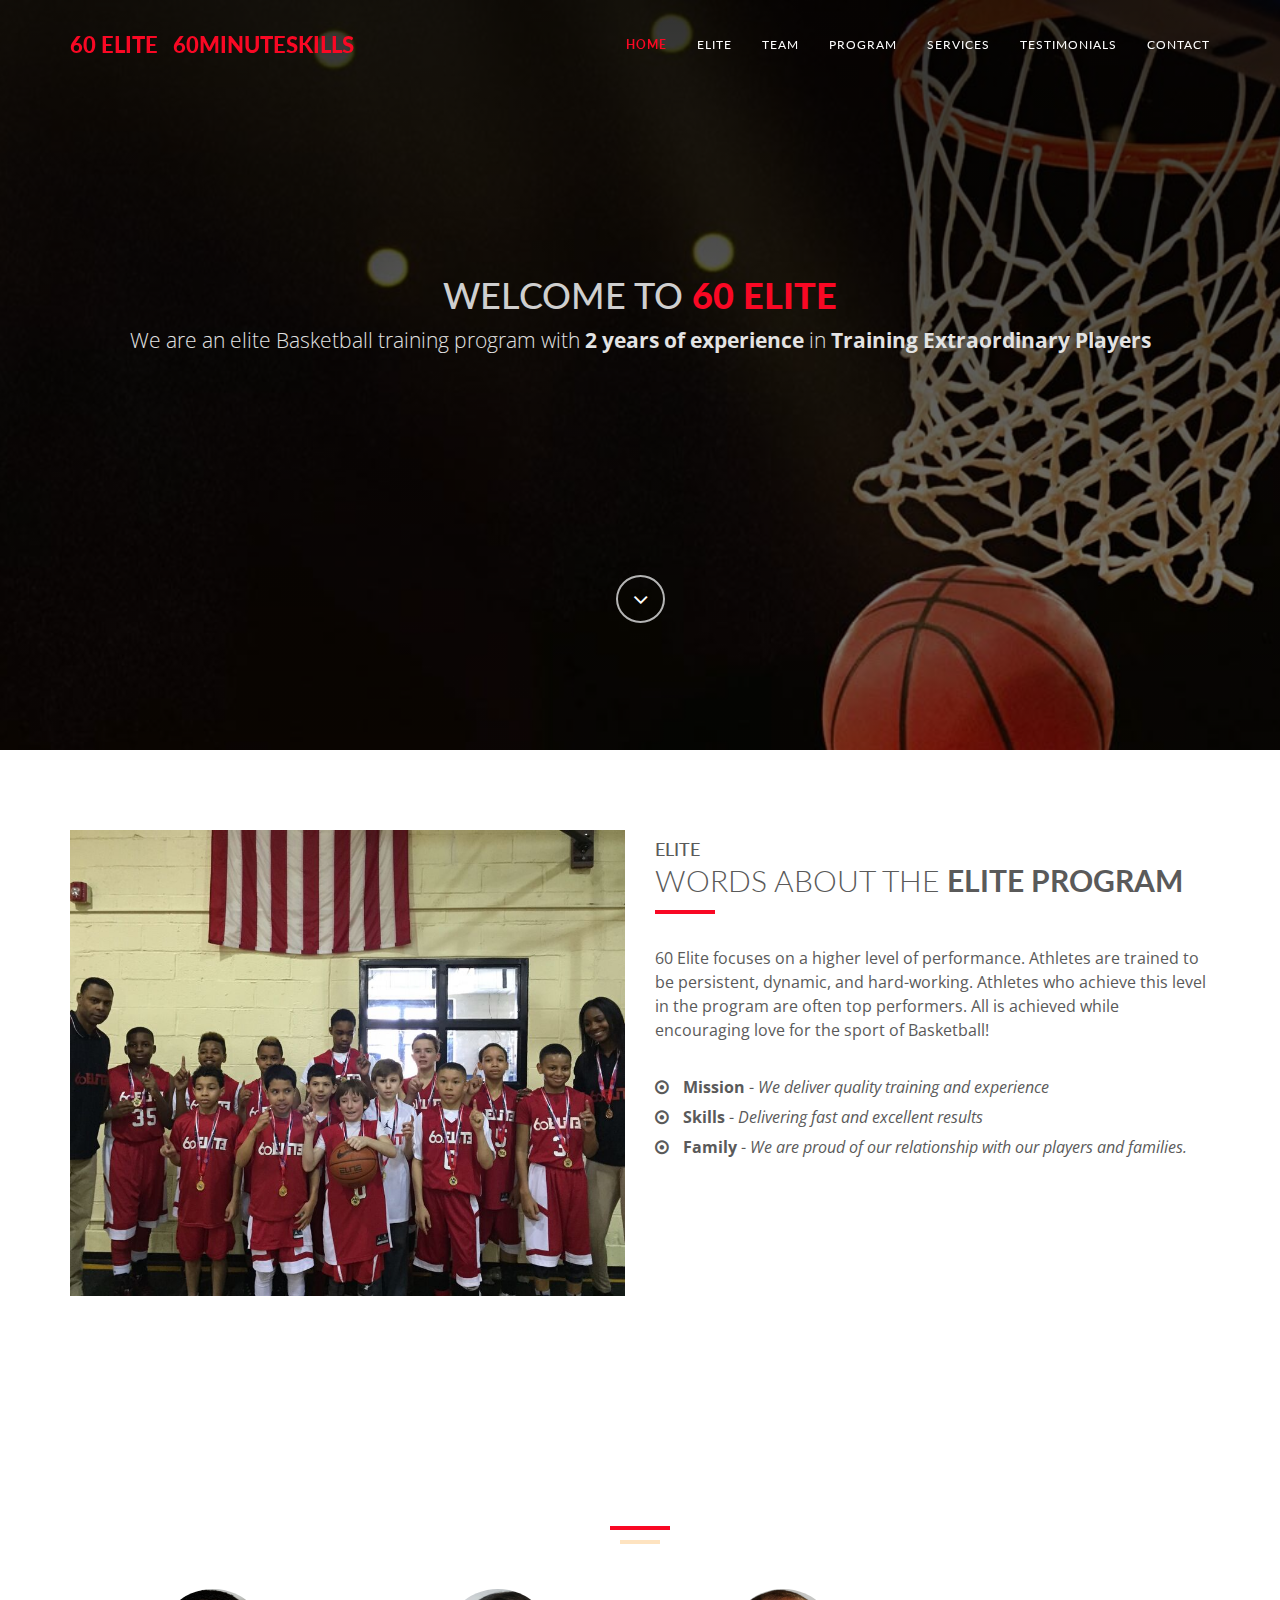
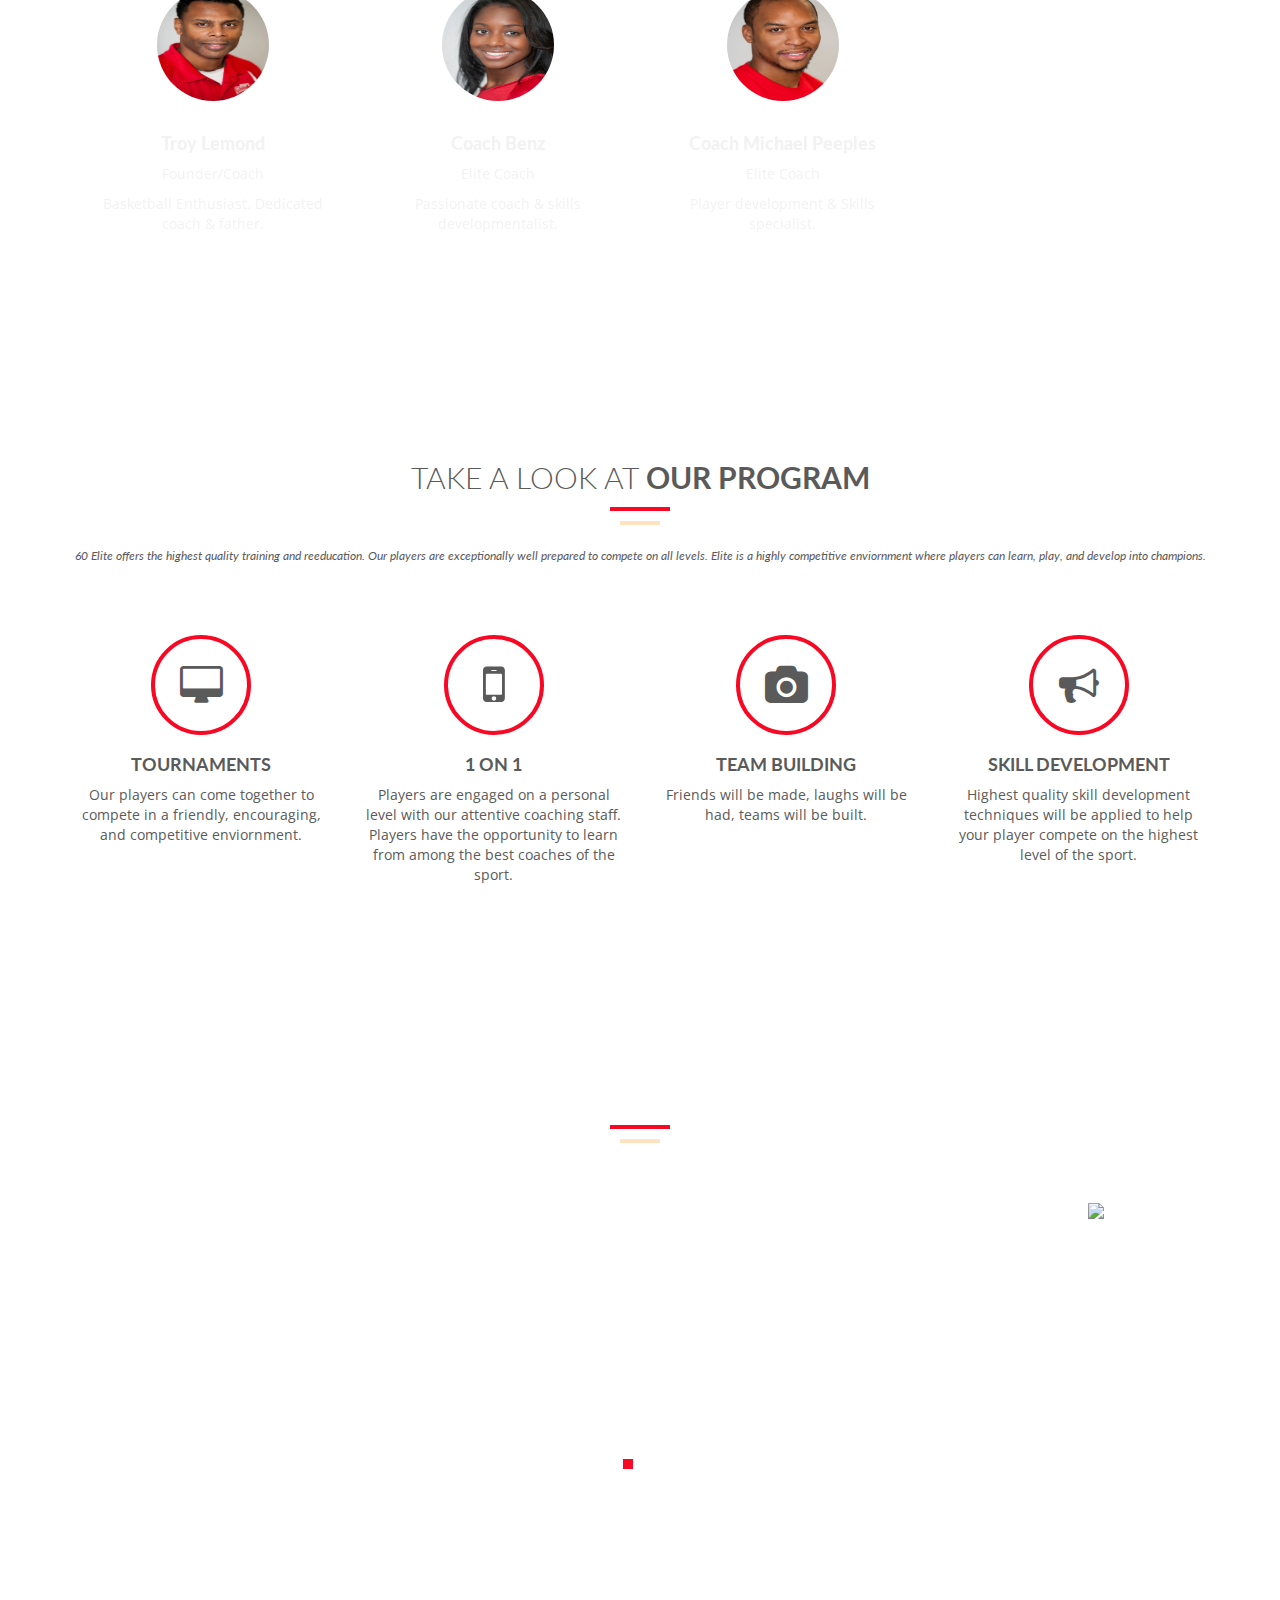
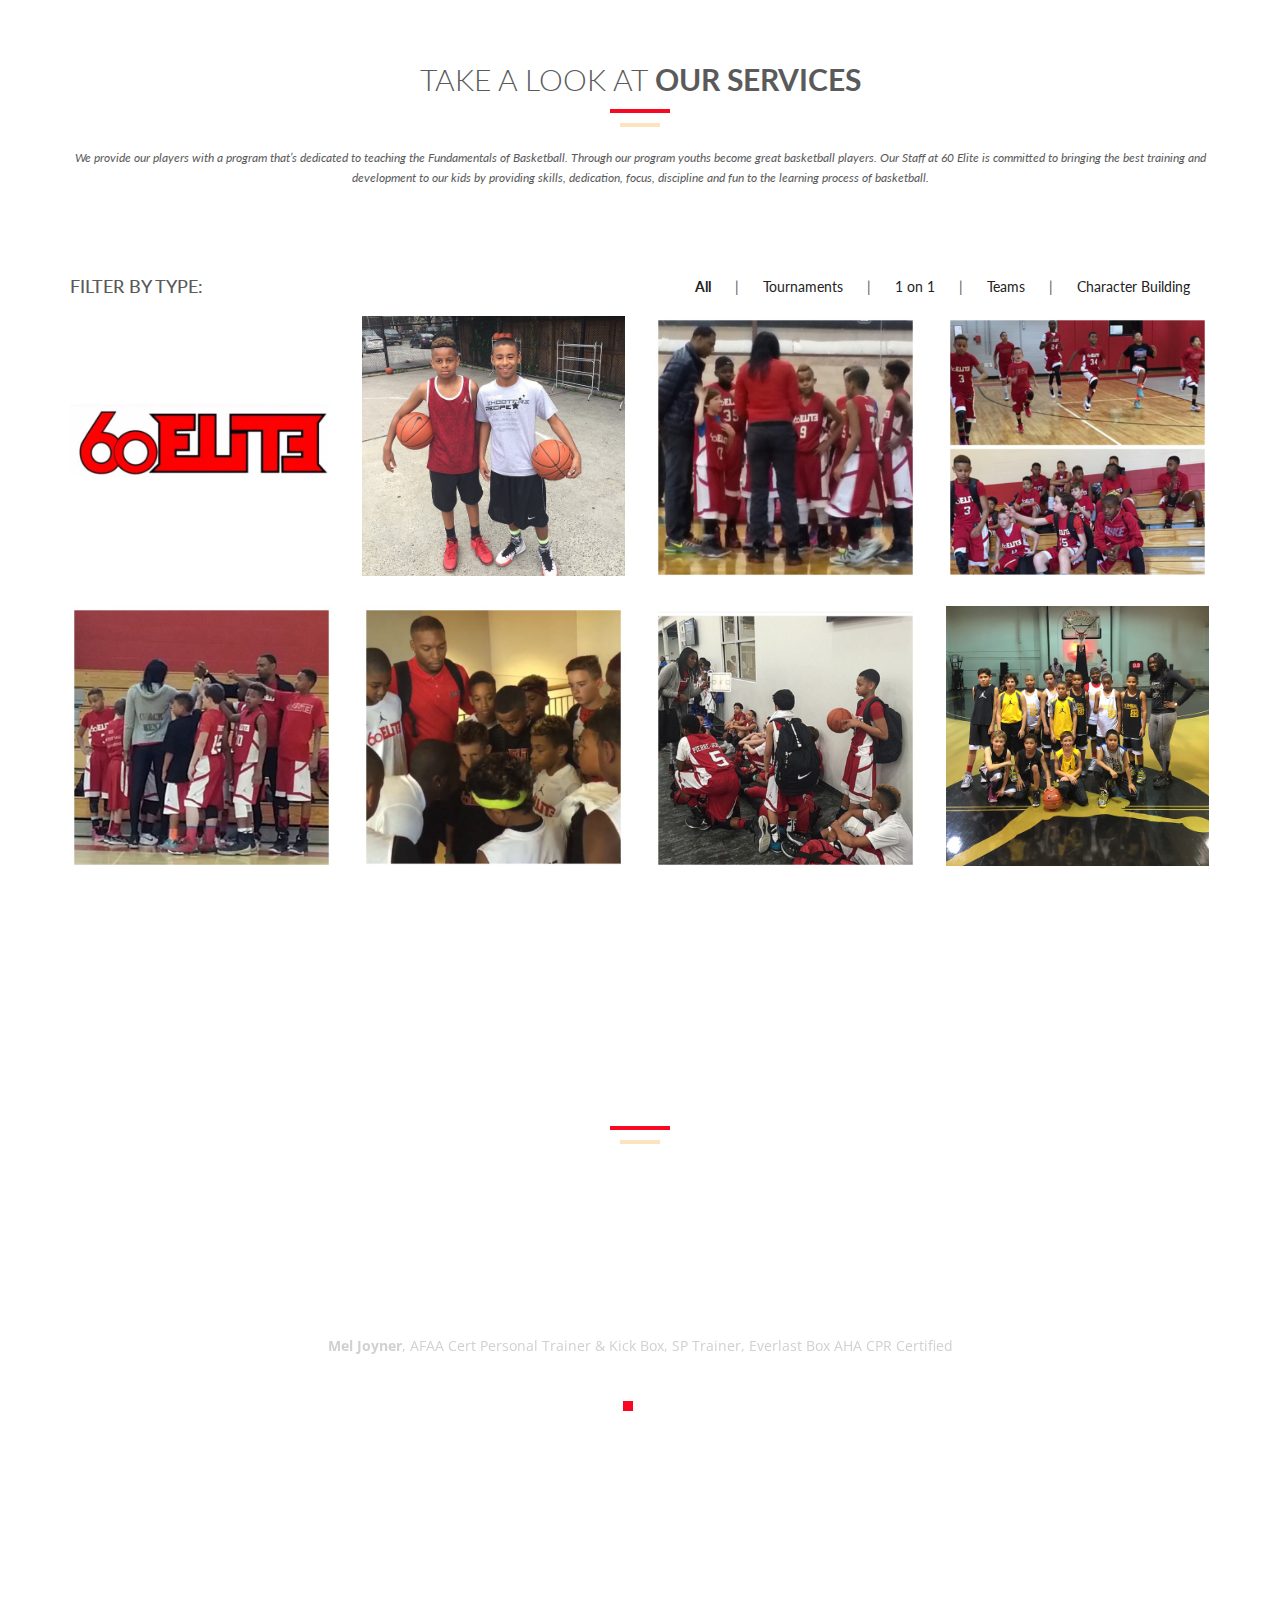
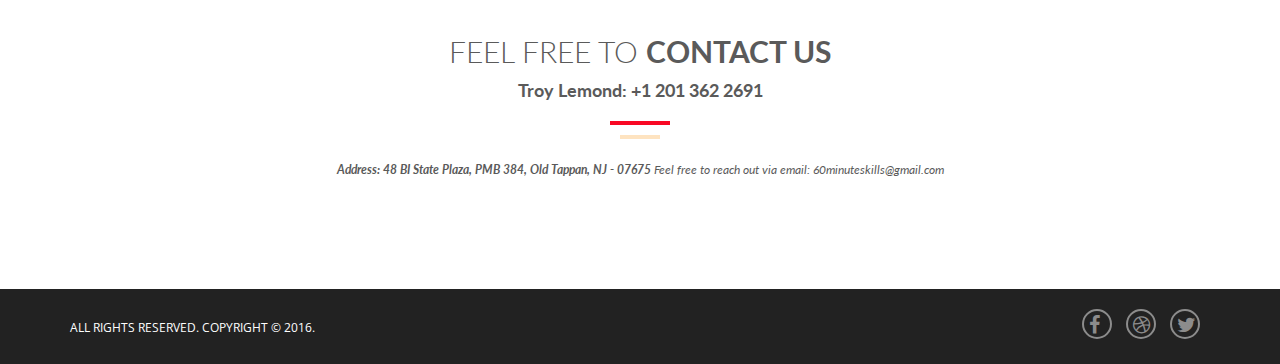
==== commit 4446327b: "changed elite pictures" ====
--- a/index2.html
+++ b/index2.html
@@ -352,7 +352,7 @@
                                     <div class="clearfix"></div>
                                     <i class="fa fa-plus"></i>
                                 </div>
-                                <img src="img/portfolio/03.jpg" class="img-responsive" alt="...">
+                                <img src="img/elite01.jpg" class="img-responsive" alt="...">
                             </a>
                         </div>
                     </div>
@@ -368,7 +368,7 @@
                                     <div class="clearfix"></div>
                                     <i class="fa fa-plus"></i>
                                 </div>
-                                <img src="img/portfolio/03.jpg" class="img-responsive" alt="...">
+                                <img src="img/elite02.jpg" class="img-responsive" alt="...">
                             </a>
                         </div>
                     </div>
@@ -384,7 +384,7 @@
                                     <div class="clearfix"></div>
                                     <i class="fa fa-plus"></i>
                                 </div>
-                                <img src="img/portfolio/03.jpg" class="img-responsive" alt="...">
+                                <img src="img/Elite03.jpg" class="img-responsive" alt="...">
                             </a>
                         </div>
                     </div>
@@ -400,7 +400,7 @@
                                     <div class="clearfix"></div>
                                     <i class="fa fa-plus"></i>
                                 </div>
-                                <img src="img/portfolio/03.jpg" class="img-responsive" alt="...">
+                                <img src="img/elite04.jpg" class="img-responsive" alt="...">
                             </a>
                         </div>
                     </div>
@@ -416,7 +416,7 @@
                                     <div class="clearfix"></div>
                                     <i class="fa fa-plus"></i>
                                 </div>
-                                <img src="img/portfolio/03.jpg" class="img-responsive" alt="...">
+                                <img src="img/elite05.jpg" class="img-responsive" alt="...">
                             </a>
                         </div>
                     </div>
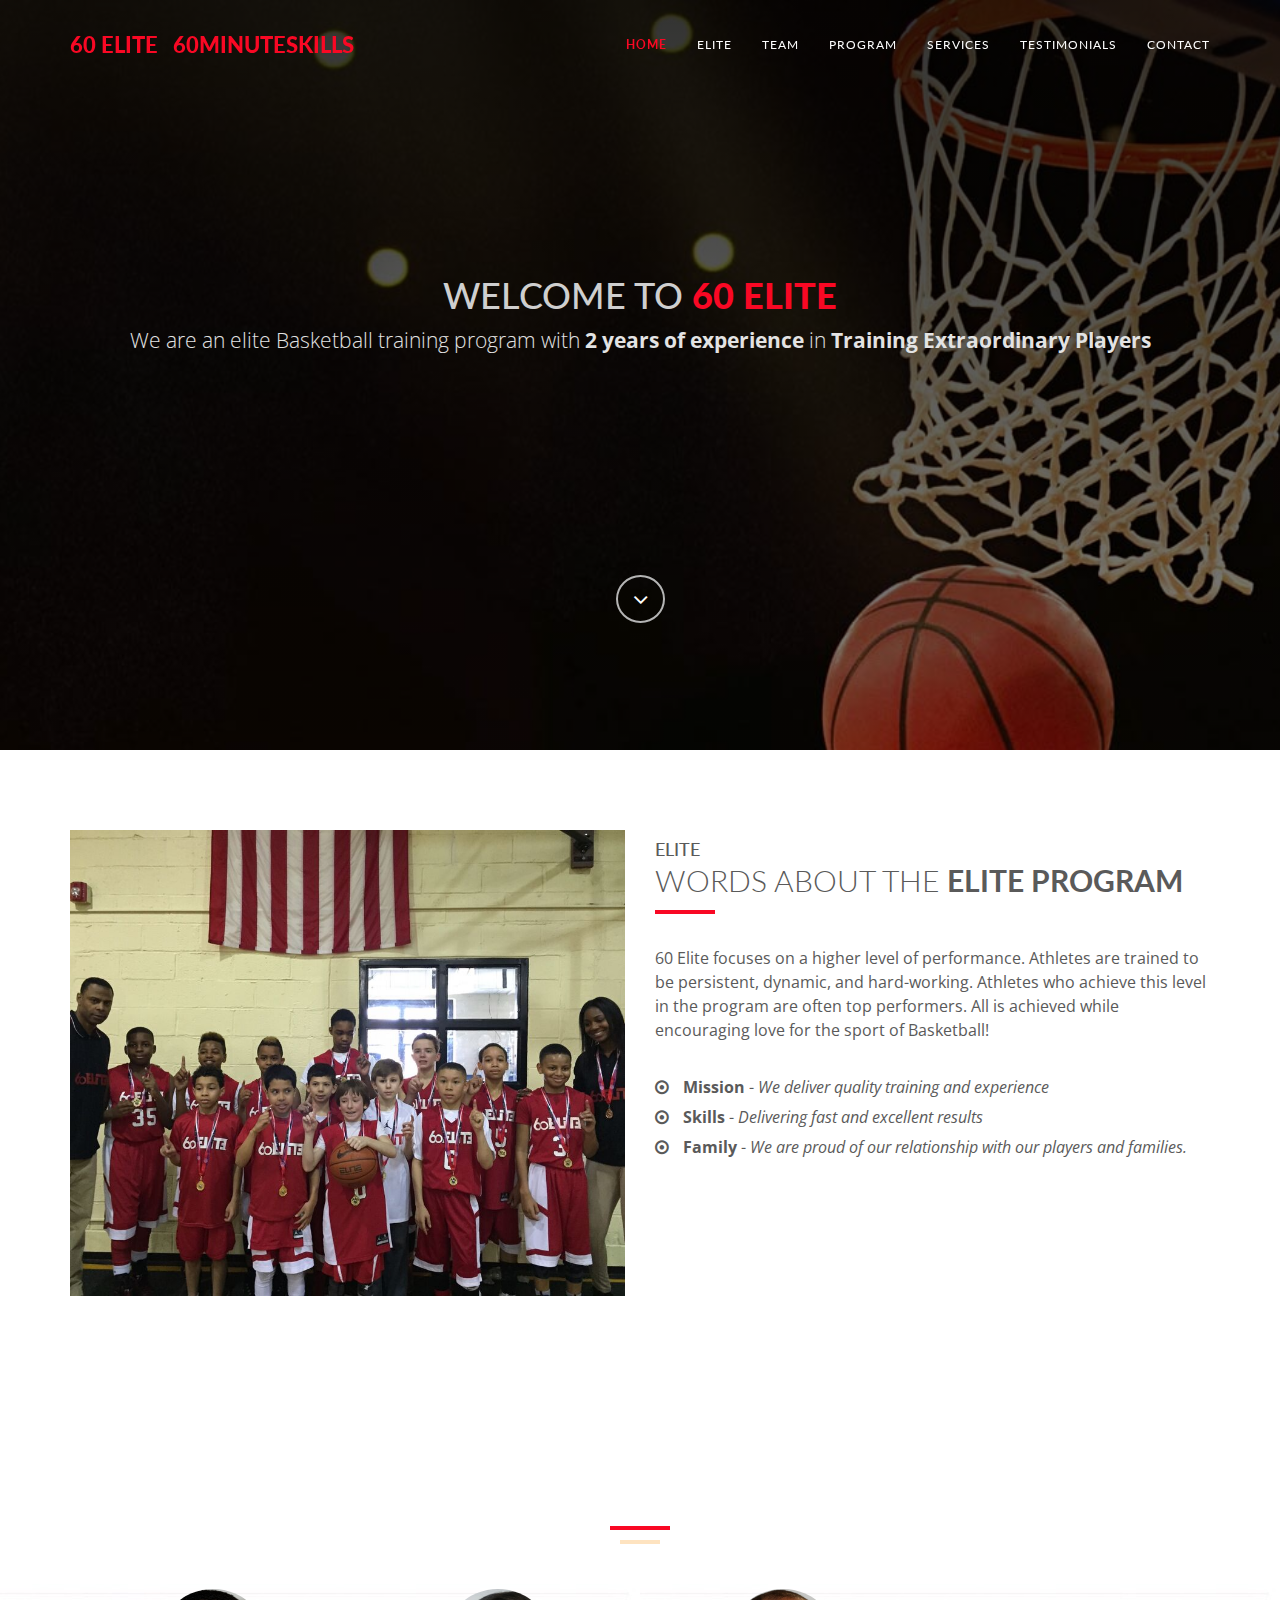
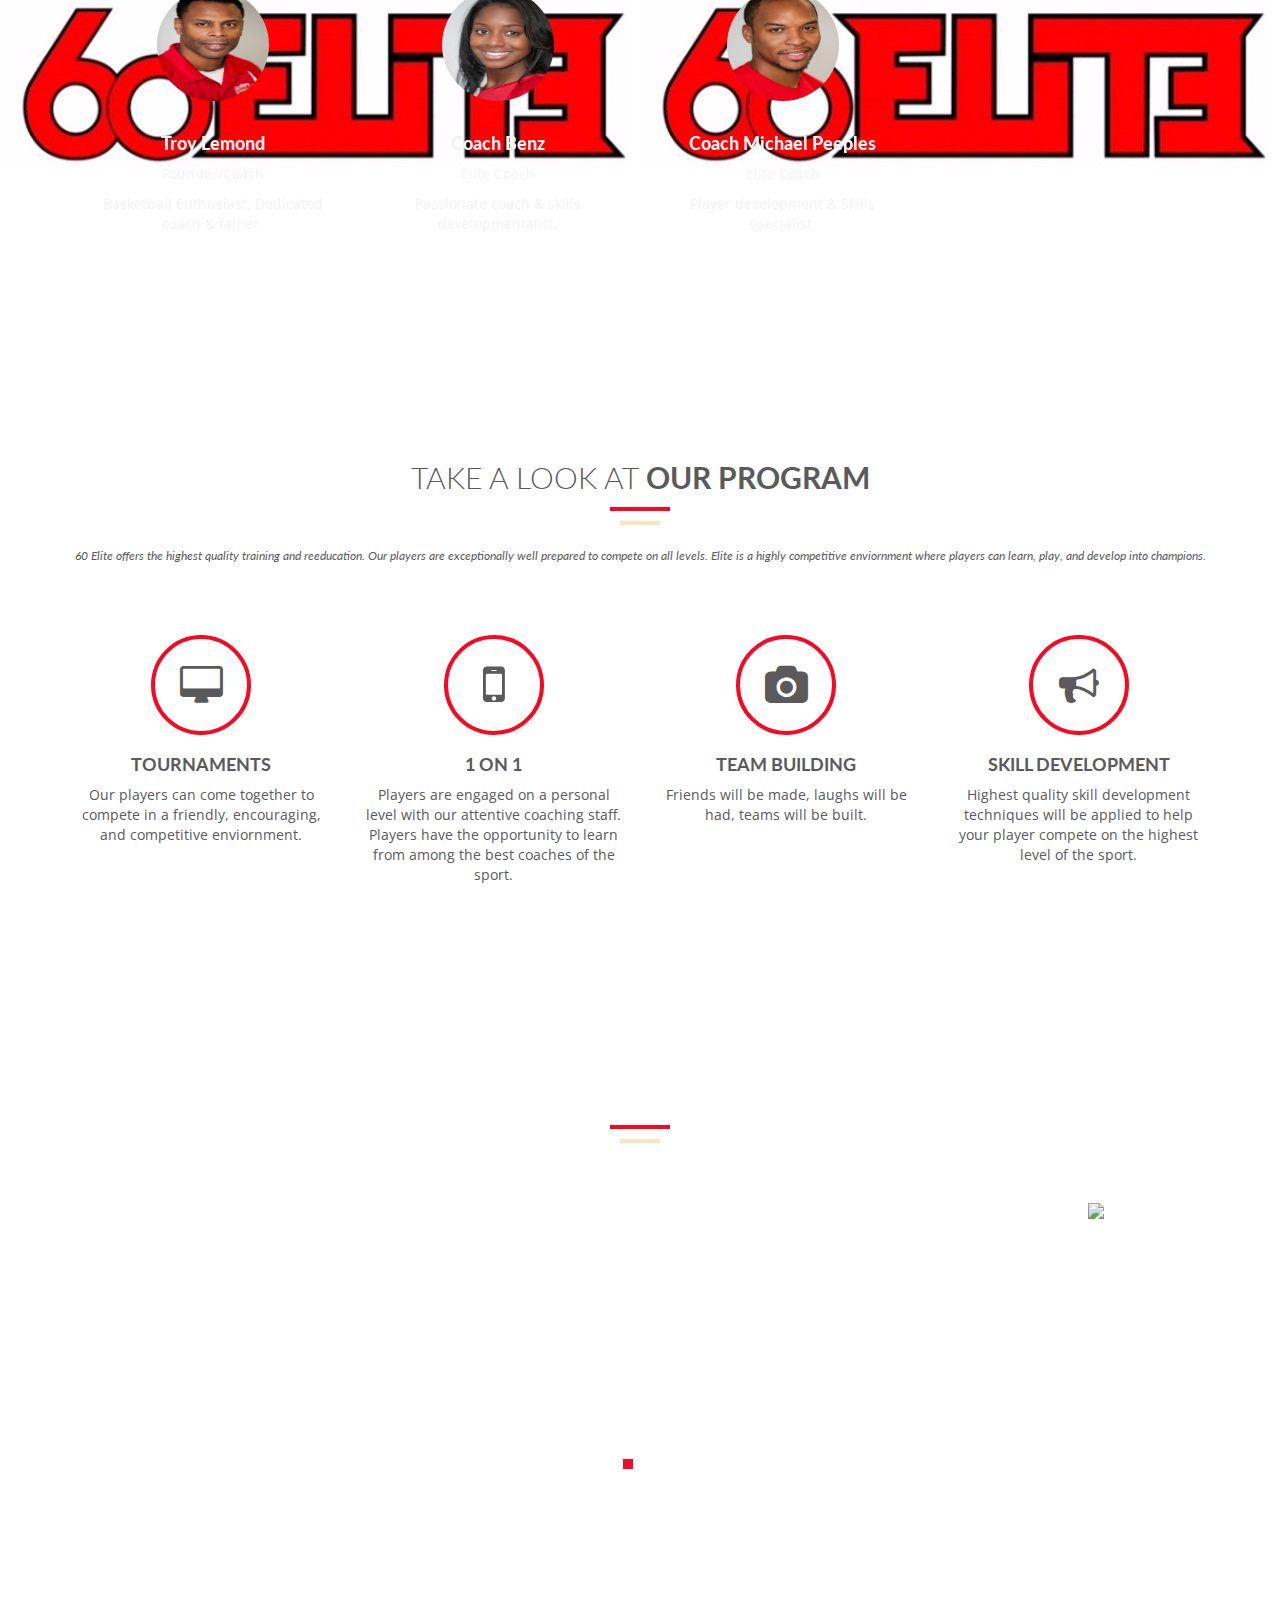
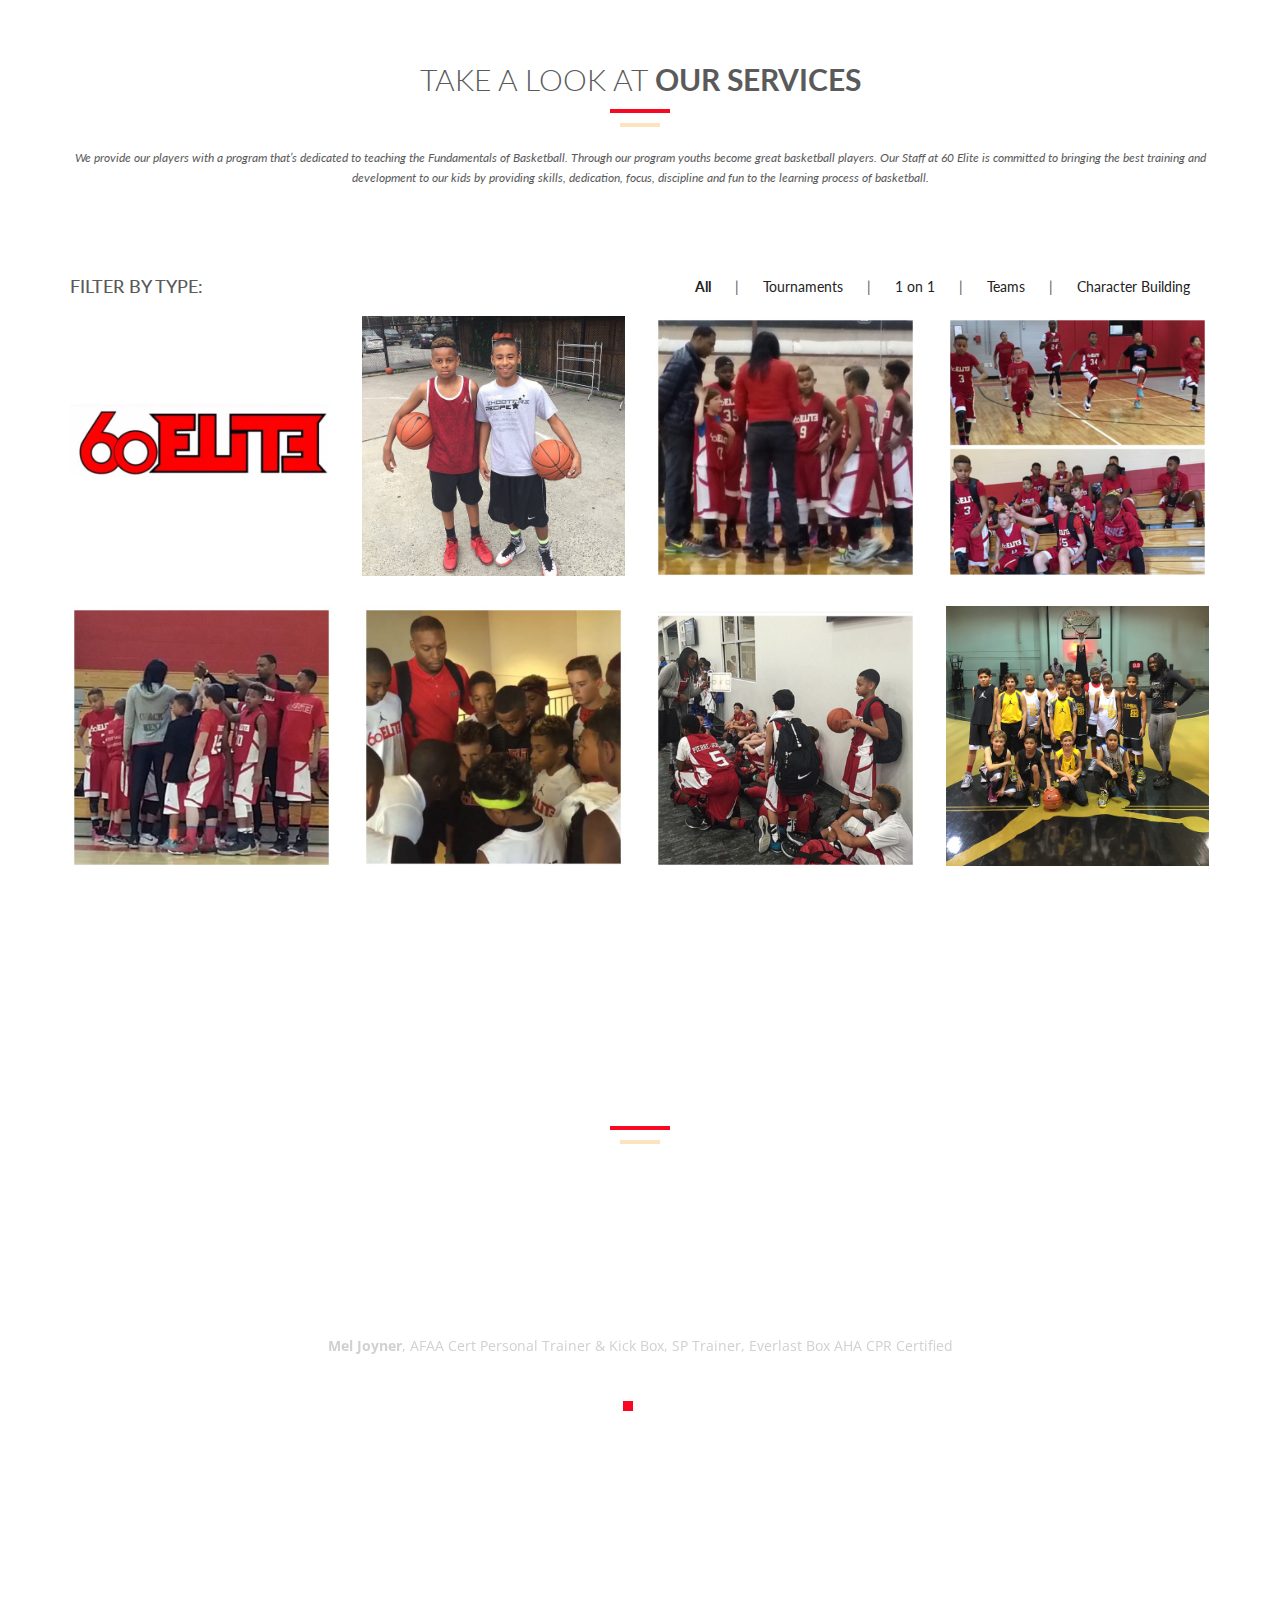
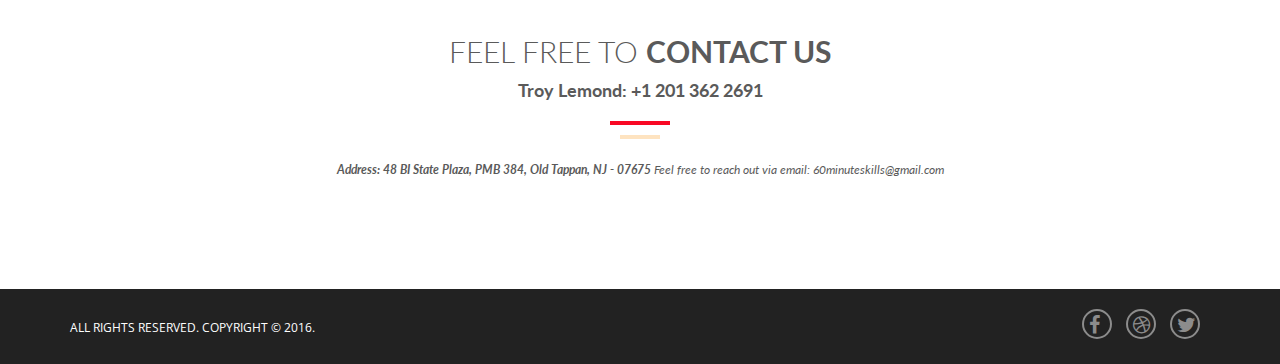
==== commit 0c6f407b: "elite background" ====
--- a/index2.html
+++ b/index2.html
@@ -127,7 +127,7 @@
 
         <!-- Team Page
     ==========================================-->
-    <div id="tf-team" class="text-center">
+    <div id="tf-team" class="text-center" style="background: url(img/portfolio/03.jpg) !important;">
         <div class="overlay">
             <div class="container">
                 <div class="section-title center">
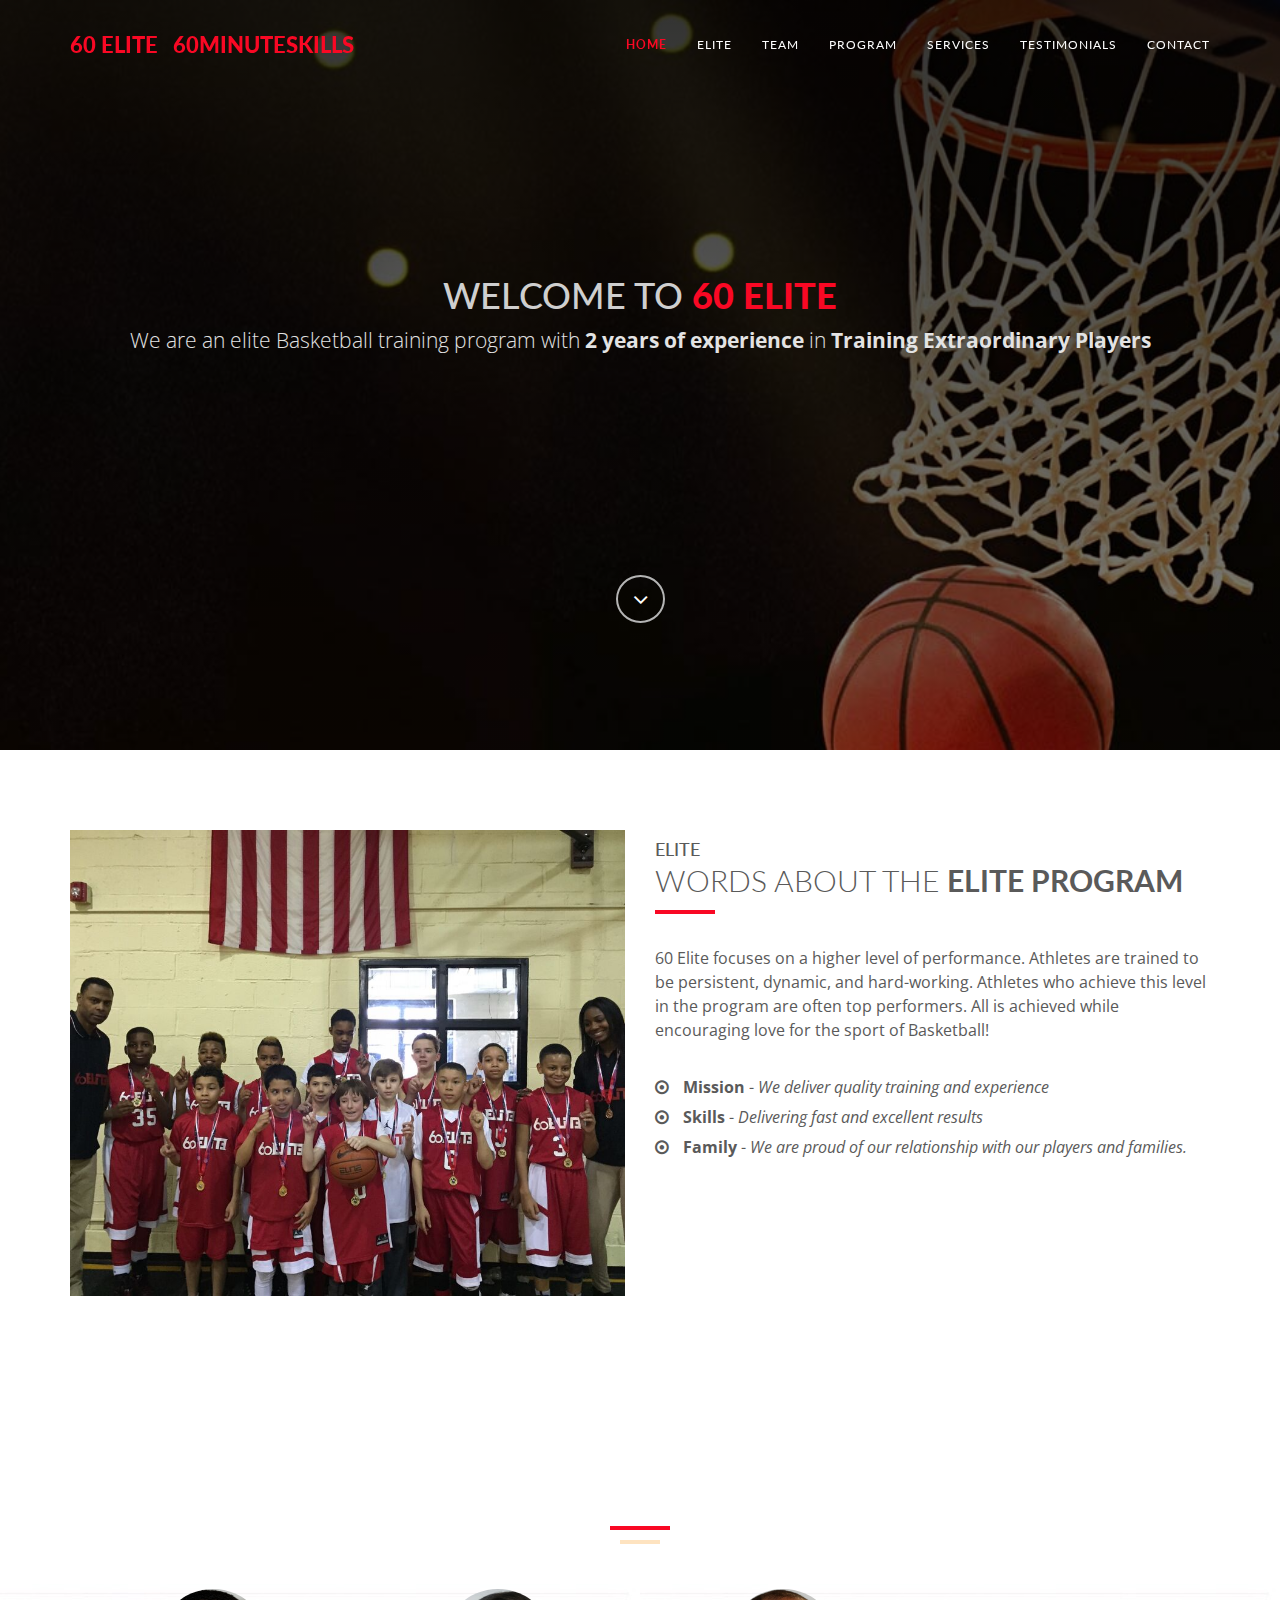
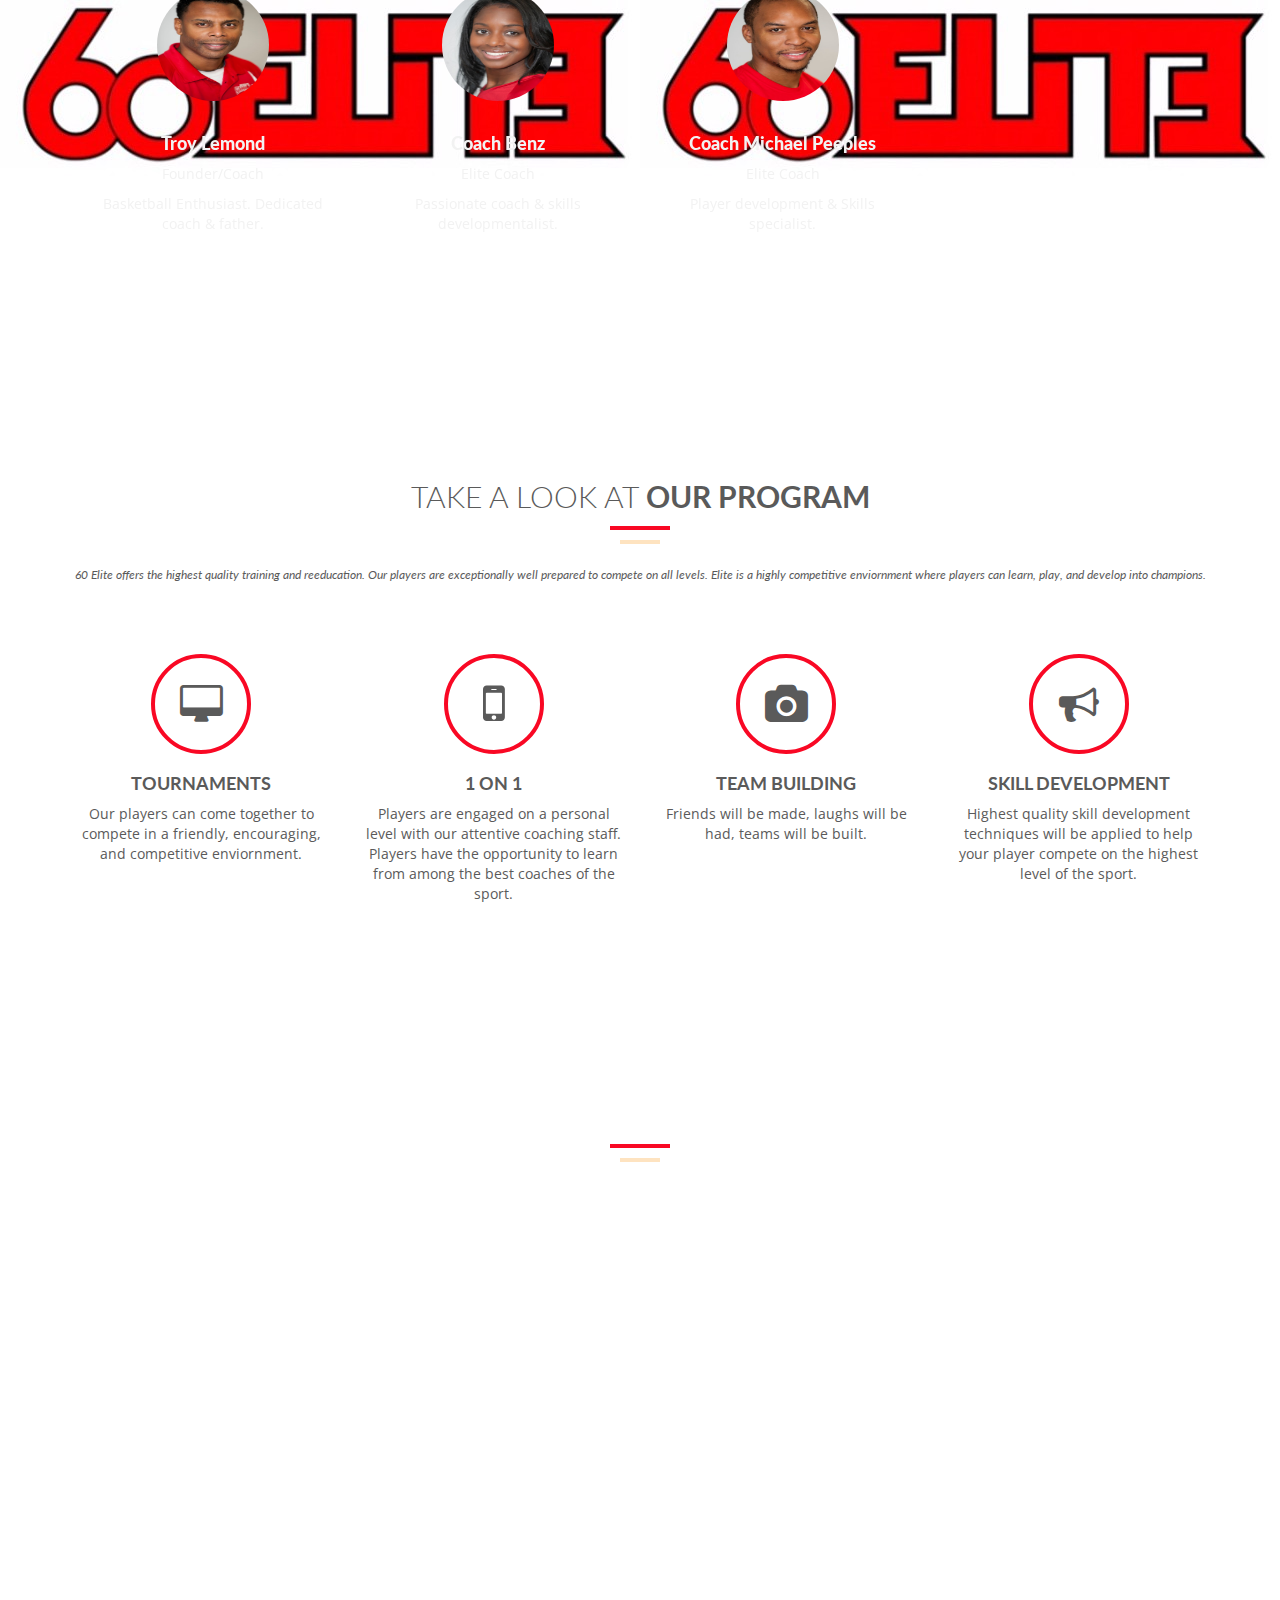
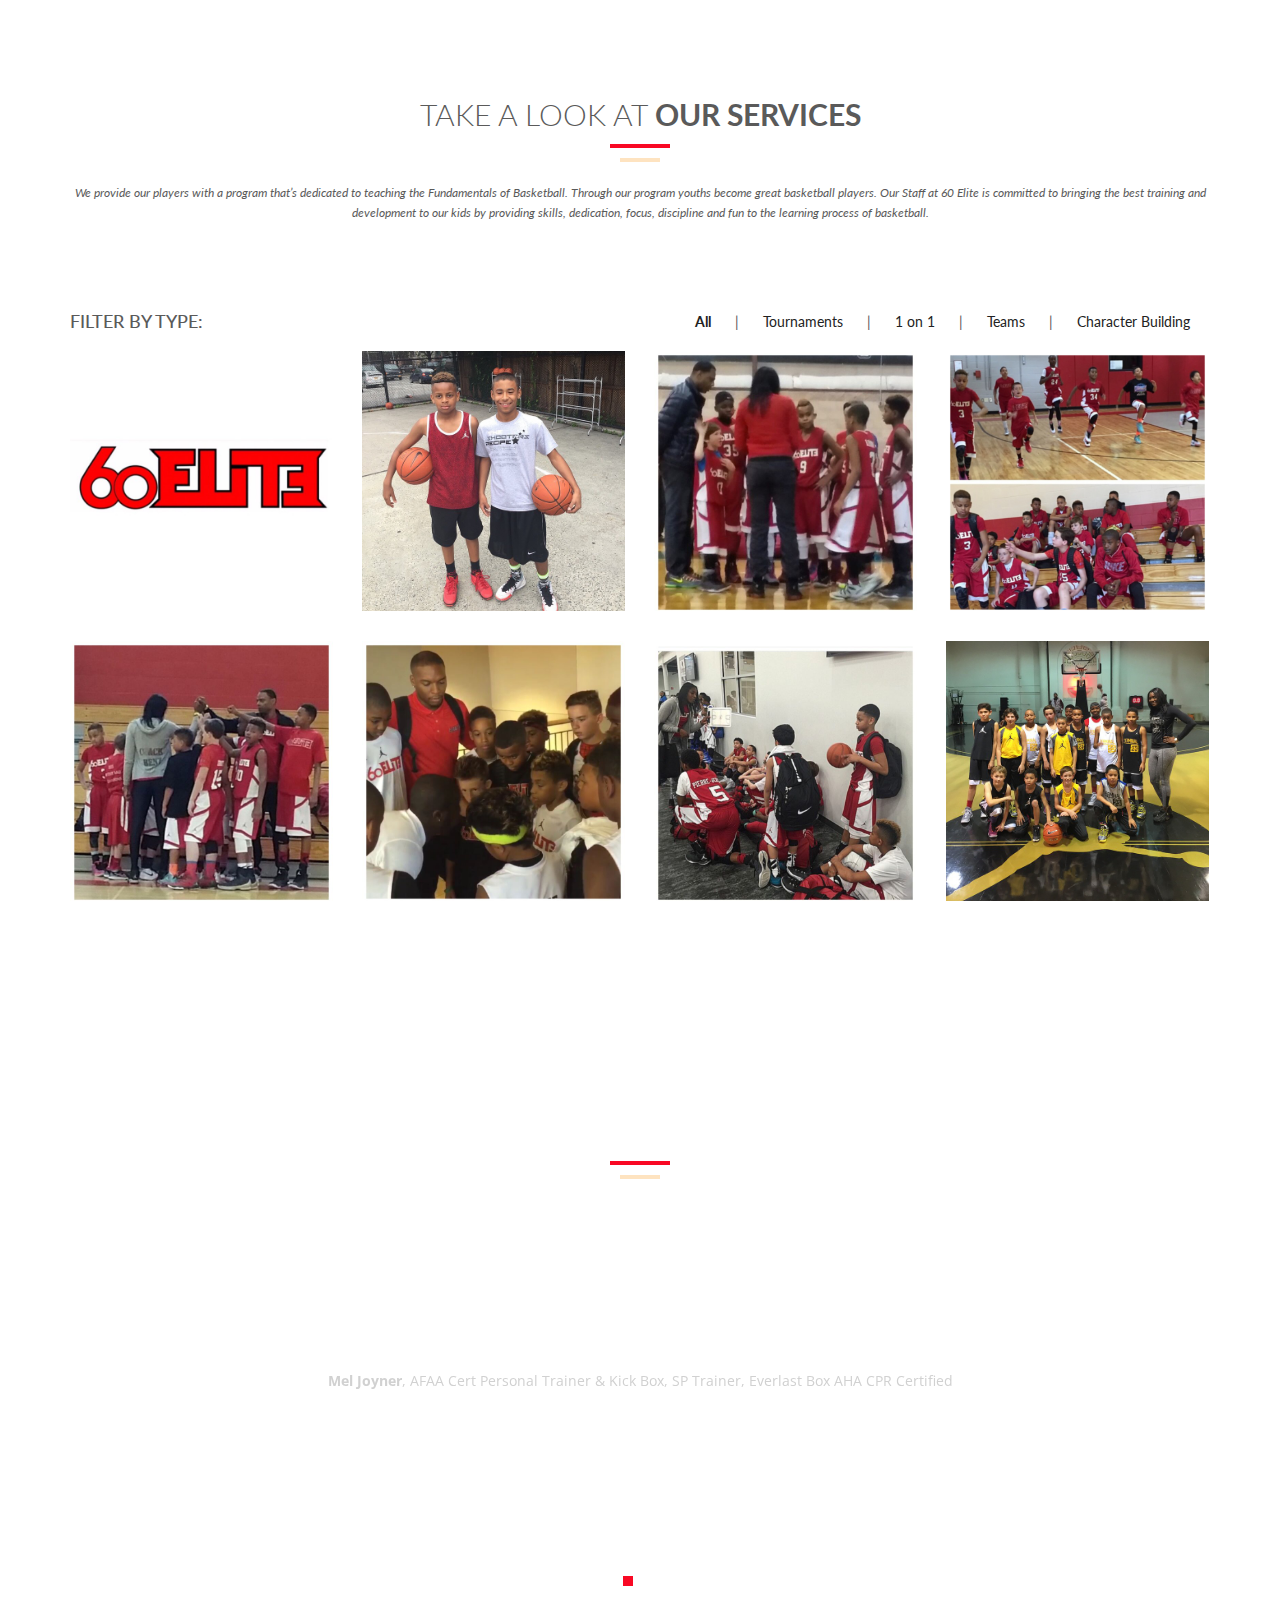
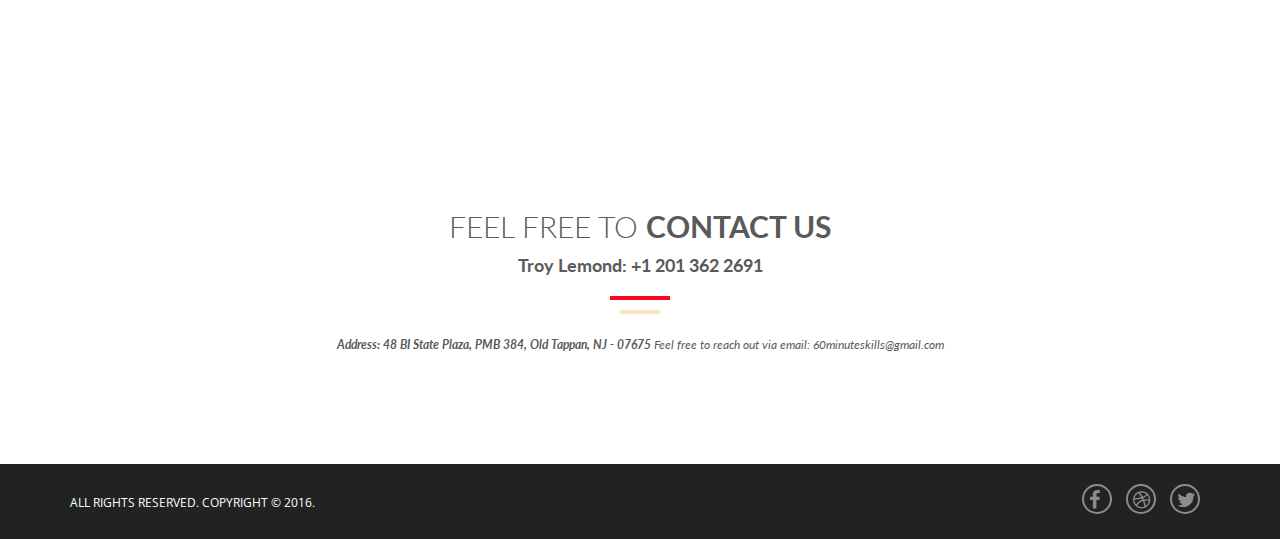
==== commit d894d596: "Added times to events for 60minskills" ====
--- a/index2.html
+++ b/index2.html
@@ -221,62 +221,63 @@
     <!-- Clients Section
     ==========================================-->
     <div id="tf-clients" class="text-center">
-        <div class="overlay">
-            <div class="container">
-
-                <div class="section-title center">
-                    <h2>Some of our <strong> Upcoming Events</strong></h2>
-                    <div class="line">
-                        <hr>
-                    </div>
-                </div>
-                <div id="clients" class="owl-carousel owl-theme">
-                    <div class="item" style="">
-                        <h5>Basketball Skills & Drills Training</h5>
-                        <h3>(Boys & Girls) Grade Pre-K4 - High School</h3>
-                        <h4> Fall sessions starting <em>Tuesday September 15</em></h4>
-                    </div>
-                    <div class="item">
-                        <h5>Tuesdays New Jersey (10 Sessions)</h5>
-                        <h6><em>Coaches: Troy, Leo, Mercedez, and Mike</em> 100 3rd Street Cresskill, NJ 07624 <em>|</em> Fee: $300 for all 10 classes or $35/class</h6>
-                        <ul style="">
-                        <li><h6>09/15 & 09/22 & 09/29</h6></li>
-                        <li><h6>10/06 & 10/13 & 10/20 & 10/27</h6></li>
-                        <li><h6>11/3 & 11/10 & 11/17</h6></li>
-                        </ul>
-                    </div>
-                    <div class="item">
-                        <h5>Tuesdays New York (9 Sessions)</h5>
-                        <h6><em>Coach Mercedez</em> 500 Western Highway Blauvelt, NY 10913 <em>|</em> Fee: $225 for all 9 classes or $30/class</h6>
-                        <ul style="">
-                        <li><h6>09/15 & 09/22 & 09/29</h6></li>
-                        <li><h6>10/06 & 10/13 & 10/20 & 10/27</h6></li>
-                        <li><h6>11/3 & 11/10</h6></li>
-                        </ul>
-                    </div>
-                    <div class="item">
-                        <h5>Fridays New Jersey (10 Sessions Only)</h5>
-                        <h6><em>Coaches: Troy, Mercedez, Mike, Leo 100 3rd Street Cresskill, NJ 07624</em> Fee: $300 for all 10 classes or $35/class</h6>
-                        <ul style="">
-                        <li><h6>09/18 & 09/25</h6></li>
-                        <li><h6>10/02 & 10/09 & 10/16 & 10/23 & 10/30</h6></li>
-                        <li><h6>11/6 & 11/13 & 11/20</h6></li>
-                        </ul>
-                    </div>
-                    <div class="item">
-                        <img src="img/client/05.png">
-                    </div>
-                    <div class="item">
-                        <img src="img/client/03.png">
-                    </div>
-                    <div class="item">
-                        <img src="img/client/07.png">
-                    </div>
-                </div>
-
-            </div>
-        </div>
-    </div>
+            <div class="overlay">
+                <div class="container">
+
+                    <div class="section-title center">
+                        <h2>Some of our <strong> Upcoming Events</strong></h2>
+                        <div class="line">
+                            <hr>
+                        </div>
+                    </div>
+                    <div id="clients" class="owl-carousel owl-theme">
+                        <div class="item">
+                            <h5>Basketball Skills & Drills Training</h5>
+                            <h3>(Boys & Girls) Grade Pre-K4 - High School</h3>
+                            <h4> Fall sessions starting <em>Tuesday September 15</em></h4>
+                        </div>
+                        <div class="item">
+                            <h5>Tuesdays New Jersey (10 Sessions)</h5>
+                            <h6><em>Coaches: Troy, Leo, Mercedez, and Mike</em> 100 3rd Street Cresskill, NJ 07624 <em>|</em> Fee: $300 for all 10 classes or $35/class, 6:00-7:00pm</h6>
+                            <ul style="">
+                            <li><h6>09/15 & 09/22 & 09/29</h6></li>
+                            <li><h6>10/06 & 10/13 & 10/20 & 10/27</h6></li>
+                            <li><h6>11/3 & 11/10 & 11/17</h6></li>
+                            </ul>
+                        </div>
+                        <div class="item">
+                            <h5>Tuesdays New York (9 Sessions)</h5>
+                            <h6><em>Coach Mercedez</em> 500 Western Highway Blauvelt, NY 10913 <em>|</em> Fee: $225 for all 9 classes or $30/class, 5:00 - 6:00pm</h6>
+                            <ul style="">
+                            <li><h6>09/15 & 09/22 & 09/29</h6></li>
+                            <li><h6>10/06 & 10/13 & 10/20 & 10/27</h6></li>
+                            <li><h6>11/3 & 11/10</h6></li>
+                            </ul>
+                        </div>
+                        <div class="item">
+                            <h5>Fridays New Jersey (10 Sessions Only)</h5>
+                            <h6><em>Coaches: Troy, Mercedez, Mike, Leo 100 3rd Street Cresskill, NJ 07624</em> Fee: $300 for all 10 classes or $35/class</h6>
+                            <p>Grades: Prek-4 - 2nd 3:30 - 4:30pm; 3rd - 6th 4:30 - 5:30pm; 6th - HS 5:30 - 6:30pm</p>
+                            <ul style="">
+                            <li><h6>09/18 & 09/25</h6></li>
+                            <li><h6>10/02 & 10/09 & 10/16 & 10/23 & 10/30</h6></li>
+                            <li><h6>11/6 & 11/13 & 11/20</h6></li>
+                            </ul>
+                        </div>
+    <!--                     <div class="item">
+                            <img src="img/client/05.png">
+                        </div>
+                        <div class="item">
+                            <img src="img/client/03.png">
+                        </div>
+                        <div class="item">
+                            <img src="img/client/07.png">
+                        </div> -->
+                    </div>
+
+                </div>
+            </div>
+        </div>
     <!-- Portfolio Section
     ==========================================-->
     <div id="tf-works">
